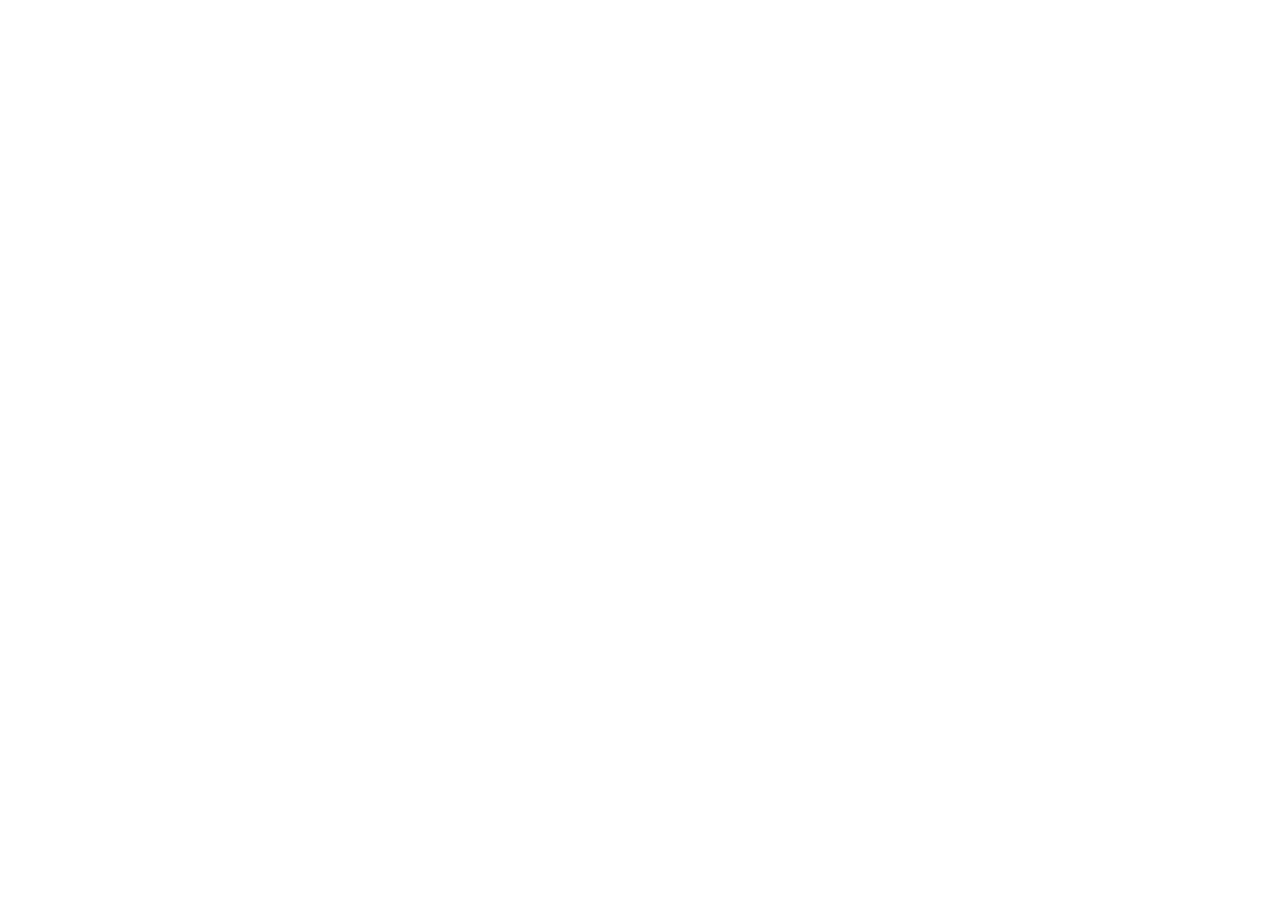
==== index.html @ 16eb99f6 "abc" ====
<HTML>

    <HEAD>
   
     <TITLE>GI DAY TROI OI</hzit>
   
     <META NAME="hahaha" tiemtra="ulatroi">
   
       <style>
   
     html, body {
   
     height: 100%;
   
     padding: 0;
   
     margin: 0;
   
     background: #000;
   
   }
   
   canvas {
   
     position: absolute;
   
     width: 100%;
   
     height: 100%;
   
   }
   
     </style>
   
    </HEAD>
   
   
    <BODY>
   
     <canvas id="pinkboard"></canvas>
   
     <script>
   
     /*
   
    * Settings
   
    */
   
   var settings = {
   
     particles: {
   
       length:   500, // maximum amount of particles
   
       duration:   2, // particle duration in sec
   
       velocity: 100, // particle velocity in pixels/sec
   
       effect: -0.75, // play with this for a nice effect
   
       size:      30, // particle size in pixels
   
     },
   
   };
   
   
   /*
   
    * RequestAnimationFrame polyfill by Erik Möller
   
    */
   
   (function(){var b=0;var c=["ms","moz","webkit","o"];for(var a=0;a<c.length&&!window.requestAnimationFrame;++a){window.requestAnimationFrame=window[c[a]+"RequestAnimationFrame"];window.cancelAnimationFrame=window[c[a]+"CancelAnimationFrame"]||window[c[a]+"CancelRequestAnimationFrame"]}if(!window.requestAnimationFrame){window.requestAnimationFrame=function(h,e){var d=new Date().getTime();var f=Math.max(0,16-(d-b));var g=window.setTimeout(function(){h(d+f)},f);b=d+f;return g}}if(!window.cancelAnimationFrame){window.cancelAnimationFrame=function(d){clearTimeout(d)}}}());
   
   
   /*
   
    * Point class
   
    */
   
   var Point = (function() {
   
     function Point(x, y) {
   
       this.x = (typeof x !== 'undefined') ? x : 0;
   
       this.y = (typeof y !== 'undefined') ? y : 0;
   
     }
   
     Point.prototype.clone = function() {
   
       return new Point(this.x, this.y);
   
     };
   
     Point.prototype.length = function(length) {
   
       if (typeof length == 'undefined')
   
         return Math.sqrt(this.x * this.x + this.y * this.y);
   
       this.normalize();
   
       this.x *= length;
   
       this.y *= length;
   
       return this;
   
     };
   
     Point.prototype.normalize = function() {
   
       var length = this.length();
   
       this.x /= length;
   
       this.y /= length;
   
       return this;
   
     };
   
     return Point;
   
   })();
   
   
   /*
   
    * Particle class
   
    */
   
   var Particle = (function() {
   
     function Particle() {
   
       this.position = new Point();
   
       this.velocity = new Point();
   
       this.acceleration = new Point();
   
       this.age = 0;
   
     }
   
     Particle.prototype.initialize = function(x, y, dx, dy) {
   
       this.position.x = x;
   
       this.position.y = y;
   
       this.velocity.x = dx;
   
       this.velocity.y = dy;
   
       this.acceleration.x = dx * settings.particles.effect;
   
       this.acceleration.y = dy * settings.particles.effect;
   
       this.age = 0;
   
     };
   
     Particle.prototype.update = function(deltaTime) {
   
       this.position.x += this.velocity.x * deltaTime;
   
       this.position.y += this.velocity.y * deltaTime;
   
       this.velocity.x += this.acceleration.x * deltaTime;
   
       this.velocity.y += this.acceleration.y * deltaTime;
   
       this.age += deltaTime;
   
     };
   
     Particle.prototype.draw = function(context, image) {
   
       function ease(t) {
   
         return (--t) * t * t + 1;
   
       }
   
       var size = image.width * ease(this.age / settings.particles.duration);
   
       context.globalAlpha = 1 - this.age / settings.particles.duration;
   
       context.drawImage(image, this.position.x - size / 2, this.position.y - size / 2, size, size);
   
     };
   
     return Particle;
   
   })();
   
   
   /*
   
    * ParticlePool class
   
    */
   
   var ParticlePool = (function() {
   
     var particles,
   
         firstActive = 0,
   
         firstFree   = 0,
   
         duration    = settings.particles.duration;
   
    
   
     function ParticlePool(length) {
   
       // create and populate particle pool
   
       particles = new Array(length);
   
       for (var i = 0; i < particles.length; i++)
   
         particles[i] = new Particle();
   
     }
   
     ParticlePool.prototype.add = function(x, y, dx, dy) {
   
       particles[firstFree].initialize(x, y, dx, dy);
   
      
   
       // handle circular queue
   
       firstFree++;
   
       if (firstFree   == particles.length) firstFree   = 0;
   
       if (firstActive == firstFree       ) firstActive++;
   
       if (firstActive == particles.length) firstActive = 0;
   
     };
   
     ParticlePool.prototype.update = function(deltaTime) {
   
       var i;
   
      
   
       // update active particles
   
       if (firstActive < firstFree) {
   
         for (i = firstActive; i < firstFree; i++)
   
           particles[i].update(deltaTime);
   
       }
   
       if (firstFree < firstActive) {
   
         for (i = firstActive; i < particles.length; i++)
   
           particles[i].update(deltaTime);
   
         for (i = 0; i < firstFree; i++)
   
           particles[i].update(deltaTime);
   
       }
   
      
   
       // remove inactive particles
   
       while (particles[firstActive].age >= duration && firstActive != firstFree) {
   
         firstActive++;
   
         if (firstActive == particles.length) firstActive = 0;
   
       }
   
      
   
      
   
     };
   
     ParticlePool.prototype.draw = function(context, image) {
   
       // draw active particles
   
       if (firstActive < firstFree) {
   
         for (i = firstActive; i < firstFree; i++)
   
           particles[i].draw(context, image);
   
       }
   
       if (firstFree < firstActive) {
   
         for (i = firstActive; i < particles.length; i++)
   
           particles[i].draw(context, image);
   
         for (i = 0; i < firstFree; i++)
   
           particles[i].draw(context, image);
   
       }
   
     };
   
     return ParticlePool;
   
   })();
   
   
   /*
   
    * Putting it all together
   
    */
   
   (function(canvas) {
   
     var context = canvas.getContext('2d'),
   
         particles = new ParticlePool(settings.particles.length),
   
         particleRate = settings.particles.length / settings.particles.duration, // particles/sec
   
         time;
   
    
   
     // get point on heart with -PI <= t <= PI
   
     function pointOnHeart(t) {
   
       return new Point(
   
         160 * Math.pow(Math.sin(t), 3),
   
         130 * Math.cos(t) - 50 * Math.cos(2 * t) - 20 * Math.cos(3 * t) - 10 * Math.cos(4 * t) + 25
   
       );
   
     }
   
    
   
     // creating the particle image using a dummy canvas
   
     var image = (function() {
   
       var canvas  = document.createElement('canvas'),
   
           context = canvas.getContext('2d');
   
       canvas.width  = settings.particles.size;
   
       canvas.height = settings.particles.size;
   
       // helper function to create the path
   
       function to(t) {
   
         var point = pointOnHeart(t);
   
         point.x = settings.particles.size / 2 + point.x * settings.particles.size / 350;
   
         point.y = settings.particles.size / 2 - point.y * settings.particles.size / 350;
   
         return point;
   
       }
   
       // create the path
   
       context.beginPath();
   
       var t = -Math.PI;
   
       var point = to(t);
   
       context.moveTo(point.x, point.y);
   
       while (t < Math.PI) {
   
         t += 0.01; // baby steps!
   
         point = to(t);
   
         context.lineTo(point.x, point.y);
   
       }
   
       context.closePath();
   
       // create the fill
   
       context.fillStyle = '#ea80b0';
   
       context.fill();
   
       // create the image
   
       var image = new Image();
   
       image.src = canvas.toDataURL();
   
       return image;
   
     })();
   
    
   
     // render that thing!
   
     function render() {
   
       // next animation frame
   
       requestAnimationFrame(render);
   
      
   
       // update time
   
       var newTime   = new Date().getTime() / 1000,
   
           deltaTime = newTime - (time || newTime);
   
       time = newTime;
   
      
   
       // clear canvas
   
       context.clearRect(0, 0, canvas.width, canvas.height);
   
      
   
       // create new particles
   
       var amount = particleRate * deltaTime;
   
       for (var i = 0; i < amount; i++) {
   
         var pos = pointOnHeart(Math.PI - 2 * Math.PI * Math.random());
   
         var dir = pos.clone().length(settings.particles.velocity);
   
         particles.add(canvas.width / 2 + pos.x, canvas.height / 2 - pos.y, dir.x, -dir.y);
   
       }
   
      
   
       // update and draw particles
   
       particles.update(deltaTime);
   
       particles.draw(context, image);
   
     }
   
    
   
     // handle (re-)sizing of the canvas
   
     function onResize() {
   
       canvas.width  = canvas.clientWidth;
   
       canvas.height = canvas.clientHeight;
   
     }
   
     window.onresize = onResize;
   
    
   
     // delay rendering bootstrap
   
     setTimeout(function() {
   
       onResize();
   
       render();
   
     }, 10);
   
   })(document.getElementById('pinkboard'));
   
     </script>
   
    </BODY>
   
   </HTML>
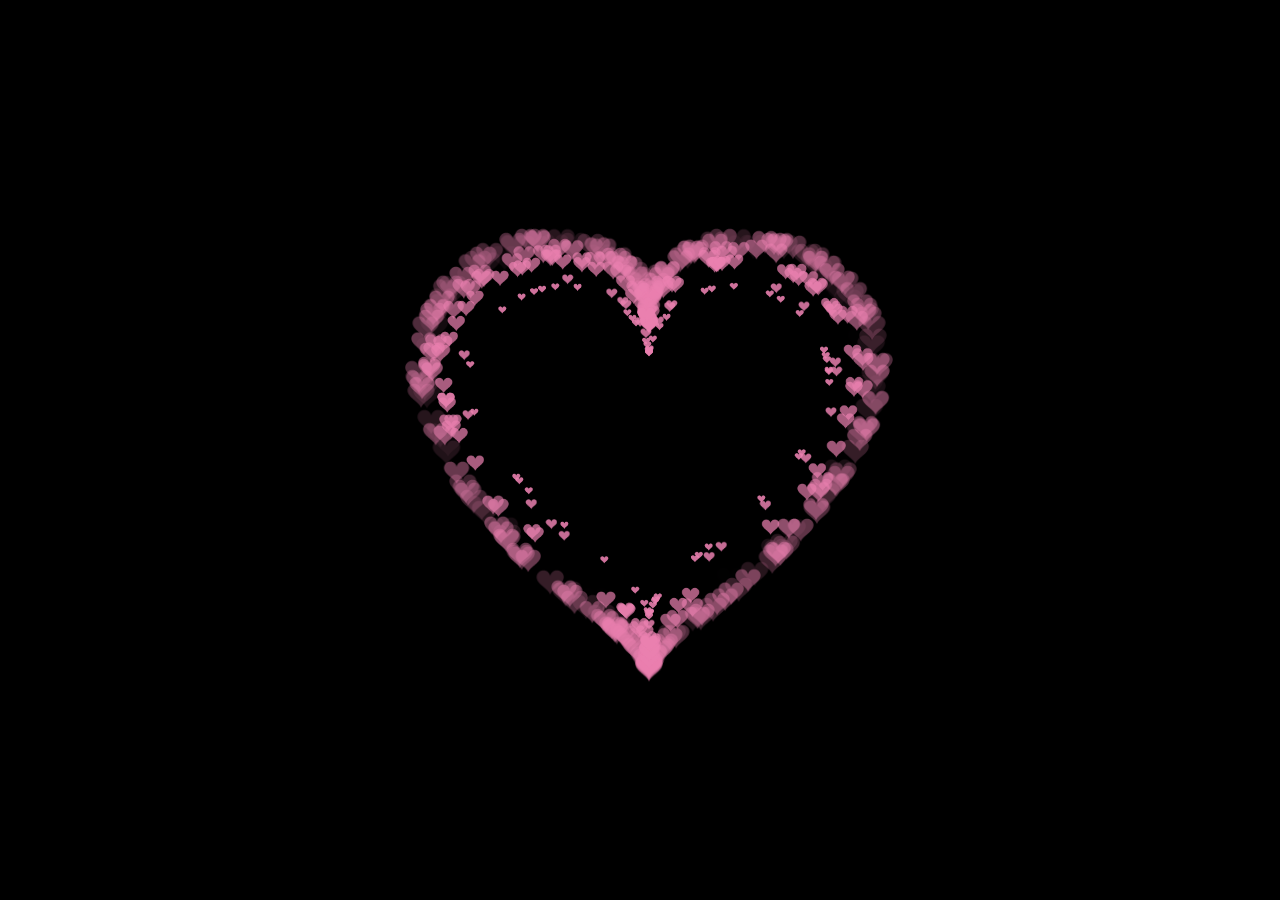
==== commit 949859ee: "aas" ====
--- a/index.html
+++ b/index.html
@@ -2,7 +2,7 @@
 
     <HEAD>
    
-     <TITLE>GI DAY TROI OI</hzit>
+     <TITLE>GI</TITLE>>
    
      <META NAME="hahaha" tiemtra="ulatroi">
    
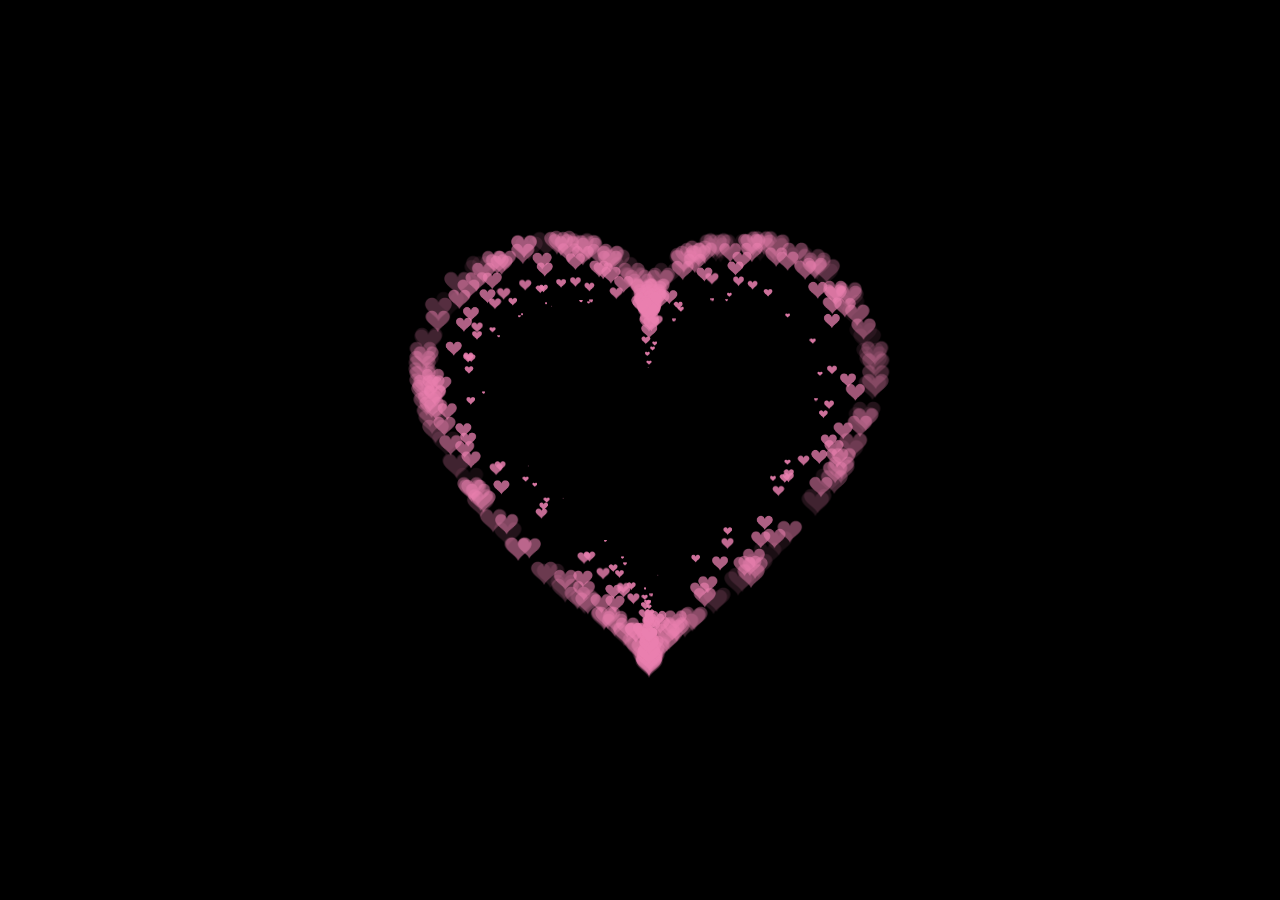
==== commit e0a0f8a6: "adkjshadkja" ====
--- a/index.html
+++ b/index.html
@@ -2,7 +2,7 @@
 
     <HEAD>
    
-     <TITLE>GI</TITLE>>
+     <TITLE>Danh cho Emily</TITLE>>
    
      <META NAME="hahaha" tiemtra="ulatroi">
    
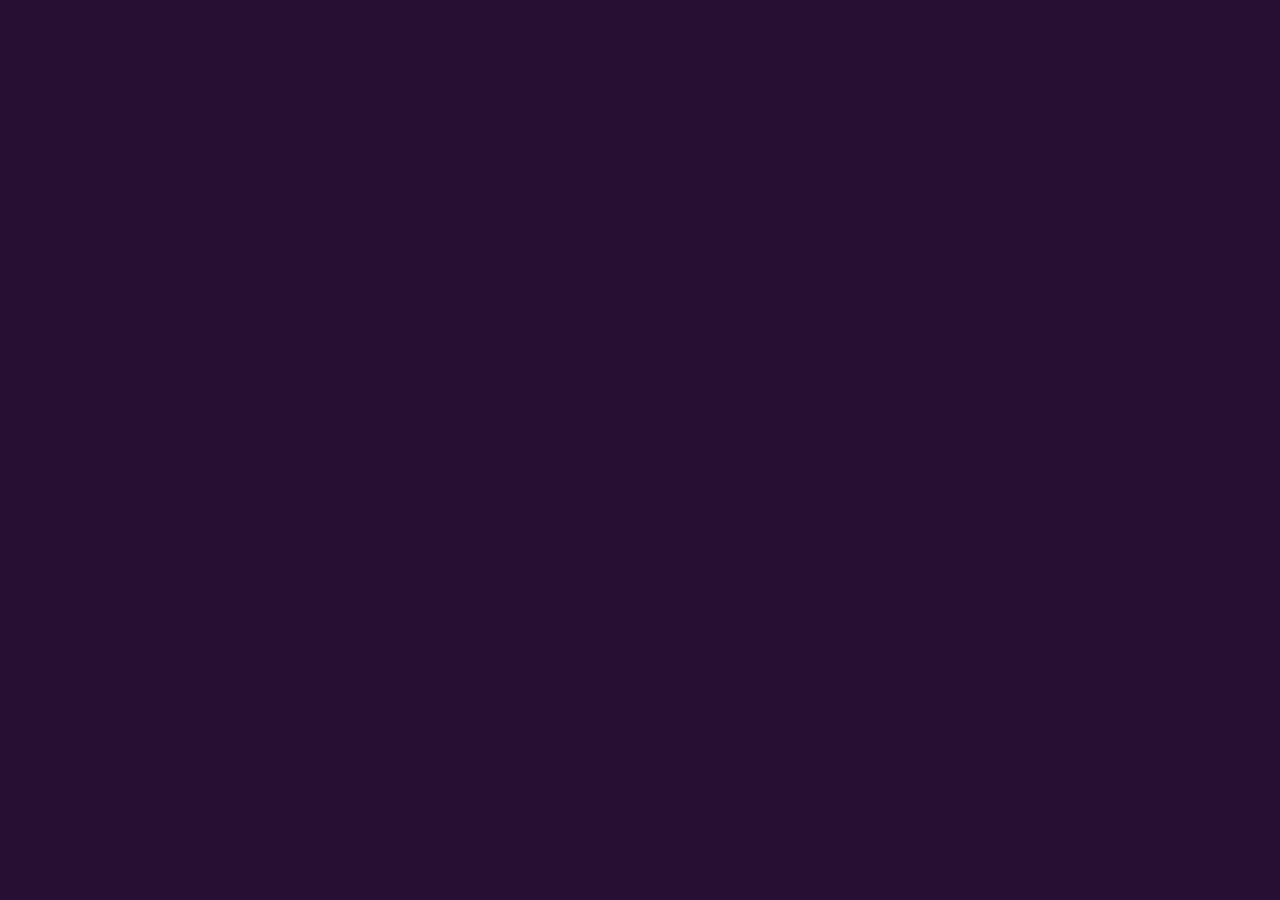
==== commit f7313355: "update" ====
--- a/index.html
+++ b/index.html
@@ -1,513 +1,76 @@
-<HTML>
+<!DOCTYPE html>
+<html lang="en" >
+<head>
+  <meta charset="UTF-8">
+  <title>Floating heart</title>
+  <style>
+    html, body { 
+      width: 100%;
+      height: 100%; 
+      margin: 0;
+      background: #270F34; 
+      overflow: hidden; 
+      display: flex; 
+      align-items: center; 
+      justify-content: center;
+      contain: content;
+      overflow: clip;
+    }
+  </style>
+</head>
+<body>
+<!-- partial:index.partial.html -->
+<style>
+  css-doodle {
+    --color: @p(#51eaea, #fffde1, #ff9d76, #FB3569);
+    --rule: (
+      :doodle {
+        @grid: 30x1 / 18vmin;
+        --deg: @p(-180deg, 180deg);
+      }
+      :container {
+        perspective: 30vmin;
+      }
+      :after, :before {
+        content: '';
+        background: var(--color); 
+        @place-cell: @r(100%) @r(100%);
+        @size: @r(6px);
+        @shape: heart;
+      }
+    
+      @place-cell: center;
+      @size: 100%;
+    
+      box-shadow: @m2(0 0 50px var(--color));
+      background: @m100(
+        radial-gradient(var(--color) 50%, transparent 0) 
+        @r(-20%, 120%) @r(-20%, 100%) / 1px 1px
+        no-repeat
+      );
+    
+      will-change: transform, opacity;
+      animation: scale-up 12s linear infinite;
+      animation-delay: calc(-12s / @I * @i);
 
-    <HEAD>
-   
-     <TITLE>Danh cho Emily</TITLE>>
-   
-     <META NAME="hahaha" tiemtra="ulatroi">
-   
-       <style>
-   
-     html, body {
-   
-     height: 100%;
-   
-     padding: 0;
-   
-     margin: 0;
-   
-     background: #000;
-   
-   }
-   
-   canvas {
-   
-     position: absolute;
-   
-     width: 100%;
-   
-     height: 100%;
-   
-   }
-   
-     </style>
-   
-    </HEAD>
-   
-   
-    <BODY>
-   
-     <canvas id="pinkboard"></canvas>
-   
-     <script>
-   
-     /*
-   
-    * Settings
-   
-    */
-   
-   var settings = {
-   
-     particles: {
-   
-       length:   500, // maximum amount of particles
-   
-       duration:   2, // particle duration in sec
-   
-       velocity: 100, // particle velocity in pixels/sec
-   
-       effect: -0.75, // play with this for a nice effect
-   
-       size:      30, // particle size in pixels
-   
-     },
-   
-   };
-   
-   
-   /*
-   
-    * RequestAnimationFrame polyfill by Erik Möller
-   
-    */
-   
-   (function(){var b=0;var c=["ms","moz","webkit","o"];for(var a=0;a<c.length&&!window.requestAnimationFrame;++a){window.requestAnimationFrame=window[c[a]+"RequestAnimationFrame"];window.cancelAnimationFrame=window[c[a]+"CancelAnimationFrame"]||window[c[a]+"CancelRequestAnimationFrame"]}if(!window.requestAnimationFrame){window.requestAnimationFrame=function(h,e){var d=new Date().getTime();var f=Math.max(0,16-(d-b));var g=window.setTimeout(function(){h(d+f)},f);b=d+f;return g}}if(!window.cancelAnimationFrame){window.cancelAnimationFrame=function(d){clearTimeout(d)}}}());
-   
-   
-   /*
-   
-    * Point class
-   
-    */
-   
-   var Point = (function() {
-   
-     function Point(x, y) {
-   
-       this.x = (typeof x !== 'undefined') ? x : 0;
-   
-       this.y = (typeof y !== 'undefined') ? y : 0;
-   
-     }
-   
-     Point.prototype.clone = function() {
-   
-       return new Point(this.x, this.y);
-   
-     };
-   
-     Point.prototype.length = function(length) {
-   
-       if (typeof length == 'undefined')
-   
-         return Math.sqrt(this.x * this.x + this.y * this.y);
-   
-       this.normalize();
-   
-       this.x *= length;
-   
-       this.y *= length;
-   
-       return this;
-   
-     };
-   
-     Point.prototype.normalize = function() {
-   
-       var length = this.length();
-   
-       this.x /= length;
-   
-       this.y /= length;
-   
-       return this;
-   
-     };
-   
-     return Point;
-   
-   })();
-   
-   
-   /*
-   
-    * Particle class
-   
-    */
-   
-   var Particle = (function() {
-   
-     function Particle() {
-   
-       this.position = new Point();
-   
-       this.velocity = new Point();
-   
-       this.acceleration = new Point();
-   
-       this.age = 0;
-   
-     }
-   
-     Particle.prototype.initialize = function(x, y, dx, dy) {
-   
-       this.position.x = x;
-   
-       this.position.y = y;
-   
-       this.velocity.x = dx;
-   
-       this.velocity.y = dy;
-   
-       this.acceleration.x = dx * settings.particles.effect;
-   
-       this.acceleration.y = dy * settings.particles.effect;
-   
-       this.age = 0;
-   
-     };
-   
-     Particle.prototype.update = function(deltaTime) {
-   
-       this.position.x += this.velocity.x * deltaTime;
-   
-       this.position.y += this.velocity.y * deltaTime;
-   
-       this.velocity.x += this.acceleration.x * deltaTime;
-   
-       this.velocity.y += this.acceleration.y * deltaTime;
-   
-       this.age += deltaTime;
-   
-     };
-   
-     Particle.prototype.draw = function(context, image) {
-   
-       function ease(t) {
-   
-         return (--t) * t * t + 1;
-   
-       }
-   
-       var size = image.width * ease(this.age / settings.particles.duration);
-   
-       context.globalAlpha = 1 - this.age / settings.particles.duration;
-   
-       context.drawImage(image, this.position.x - size / 2, this.position.y - size / 2, size, size);
-   
-     };
-   
-     return Particle;
-   
-   })();
-   
-   
-   /*
-   
-    * ParticlePool class
-   
-    */
-   
-   var ParticlePool = (function() {
-   
-     var particles,
-   
-         firstActive = 0,
-   
-         firstFree   = 0,
-   
-         duration    = settings.particles.duration;
-   
-    
-   
-     function ParticlePool(length) {
-   
-       // create and populate particle pool
-   
-       particles = new Array(length);
-   
-       for (var i = 0; i < particles.length; i++)
-   
-         particles[i] = new Particle();
-   
-     }
-   
-     ParticlePool.prototype.add = function(x, y, dx, dy) {
-   
-       particles[firstFree].initialize(x, y, dx, dy);
-   
-      
-   
-       // handle circular queue
-   
-       firstFree++;
-   
-       if (firstFree   == particles.length) firstFree   = 0;
-   
-       if (firstActive == firstFree       ) firstActive++;
-   
-       if (firstActive == particles.length) firstActive = 0;
-   
-     };
-   
-     ParticlePool.prototype.update = function(deltaTime) {
-   
-       var i;
-   
-      
-   
-       // update active particles
-   
-       if (firstActive < firstFree) {
-   
-         for (i = firstActive; i < firstFree; i++)
-   
-           particles[i].update(deltaTime);
-   
-       }
-   
-       if (firstFree < firstActive) {
-   
-         for (i = firstActive; i < particles.length; i++)
-   
-           particles[i].update(deltaTime);
-   
-         for (i = 0; i < firstFree; i++)
-   
-           particles[i].update(deltaTime);
-   
-       }
-   
-      
-   
-       // remove inactive particles
-   
-       while (particles[firstActive].age >= duration && firstActive != firstFree) {
-   
-         firstActive++;
-   
-         if (firstActive == particles.length) firstActive = 0;
-   
-       }
-   
-      
-   
-      
-   
-     };
-   
-     ParticlePool.prototype.draw = function(context, image) {
-   
-       // draw active particles
-   
-       if (firstActive < firstFree) {
-   
-         for (i = firstActive; i < firstFree; i++)
-   
-           particles[i].draw(context, image);
-   
-       }
-   
-       if (firstFree < firstActive) {
-   
-         for (i = firstActive; i < particles.length; i++)
-   
-           particles[i].draw(context, image);
-   
-         for (i = 0; i < firstFree; i++)
-   
-           particles[i].draw(context, image);
-   
-       }
-   
-     };
-   
-     return ParticlePool;
-   
-   })();
-   
-   
-   /*
-   
-    * Putting it all together
-   
-    */
-   
-   (function(canvas) {
-   
-     var context = canvas.getContext('2d'),
-   
-         particles = new ParticlePool(settings.particles.length),
-   
-         particleRate = settings.particles.length / settings.particles.duration, // particles/sec
-   
-         time;
-   
-    
-   
-     // get point on heart with -PI <= t <= PI
-   
-     function pointOnHeart(t) {
-   
-       return new Point(
-   
-         160 * Math.pow(Math.sin(t), 3),
-   
-         130 * Math.cos(t) - 50 * Math.cos(2 * t) - 20 * Math.cos(3 * t) - 10 * Math.cos(4 * t) + 25
-   
-       );
-   
-     }
-   
-    
-   
-     // creating the particle image using a dummy canvas
-   
-     var image = (function() {
-   
-       var canvas  = document.createElement('canvas'),
-   
-           context = canvas.getContext('2d');
-   
-       canvas.width  = settings.particles.size;
-   
-       canvas.height = settings.particles.size;
-   
-       // helper function to create the path
-   
-       function to(t) {
-   
-         var point = pointOnHeart(t);
-   
-         point.x = settings.particles.size / 2 + point.x * settings.particles.size / 350;
-   
-         point.y = settings.particles.size / 2 - point.y * settings.particles.size / 350;
-   
-         return point;
-   
-       }
-   
-       // create the path
-   
-       context.beginPath();
-   
-       var t = -Math.PI;
-   
-       var point = to(t);
-   
-       context.moveTo(point.x, point.y);
-   
-       while (t < Math.PI) {
-   
-         t += 0.01; // baby steps!
-   
-         point = to(t);
-   
-         context.lineTo(point.x, point.y);
-   
-       }
-   
-       context.closePath();
-   
-       // create the fill
-   
-       context.fillStyle = '#ea80b0';
-   
-       context.fill();
-   
-       // create the image
-   
-       var image = new Image();
-   
-       image.src = canvas.toDataURL();
-   
-       return image;
-   
-     })();
-   
-    
-   
-     // render that thing!
-   
-     function render() {
-   
-       // next animation frame
-   
-       requestAnimationFrame(render);
-   
-      
-   
-       // update time
-   
-       var newTime   = new Date().getTime() / 1000,
-   
-           deltaTime = newTime - (time || newTime);
-   
-       time = newTime;
-   
-      
-   
-       // clear canvas
-   
-       context.clearRect(0, 0, canvas.width, canvas.height);
-   
-      
-   
-       // create new particles
-   
-       var amount = particleRate * deltaTime;
-   
-       for (var i = 0; i < amount; i++) {
-   
-         var pos = pointOnHeart(Math.PI - 2 * Math.PI * Math.random());
-   
-         var dir = pos.clone().length(settings.particles.velocity);
-   
-         particles.add(canvas.width / 2 + pos.x, canvas.height / 2 - pos.y, dir.x, -dir.y);
-   
-       }
-   
-      
-   
-       // update and draw particles
-   
-       particles.update(deltaTime);
-   
-       particles.draw(context, image);
-   
-     }
-   
-    
-   
-     // handle (re-)sizing of the canvas
-   
-     function onResize() {
-   
-       canvas.width  = canvas.clientWidth;
-   
-       canvas.height = canvas.clientHeight;
-   
-     }
-   
-     window.onresize = onResize;
-   
-    
-   
-     // delay rendering bootstrap
-   
-     setTimeout(function() {
-   
-       onResize();
-   
-       render();
-   
-     }, 10);
-   
-   })(document.getElementById('pinkboard'));
-   
-     </script>
-   
-    </BODY>
-   
-   </HTML>+      @keyframes scale-up {
+        0%, 95.01%, 100% {
+          transform: translateZ(0) rotate(0);
+          opacity: 0;
+        }
+        10% { 
+          opacity: 1; 
+        }
+        95% {
+          transform: 
+            translateZ(35vmin) rotateZ(@var(--deg));
+        }
+      }
+    )
+  }
+</style>
+<css-doodle use="var(--rule)"></css-doodle>
+<!-- partial -->
+  <script src='https://unpkg.com/css-doodle@0.15.3/css-doodle.min.js'></script>
+</body>
+</html>
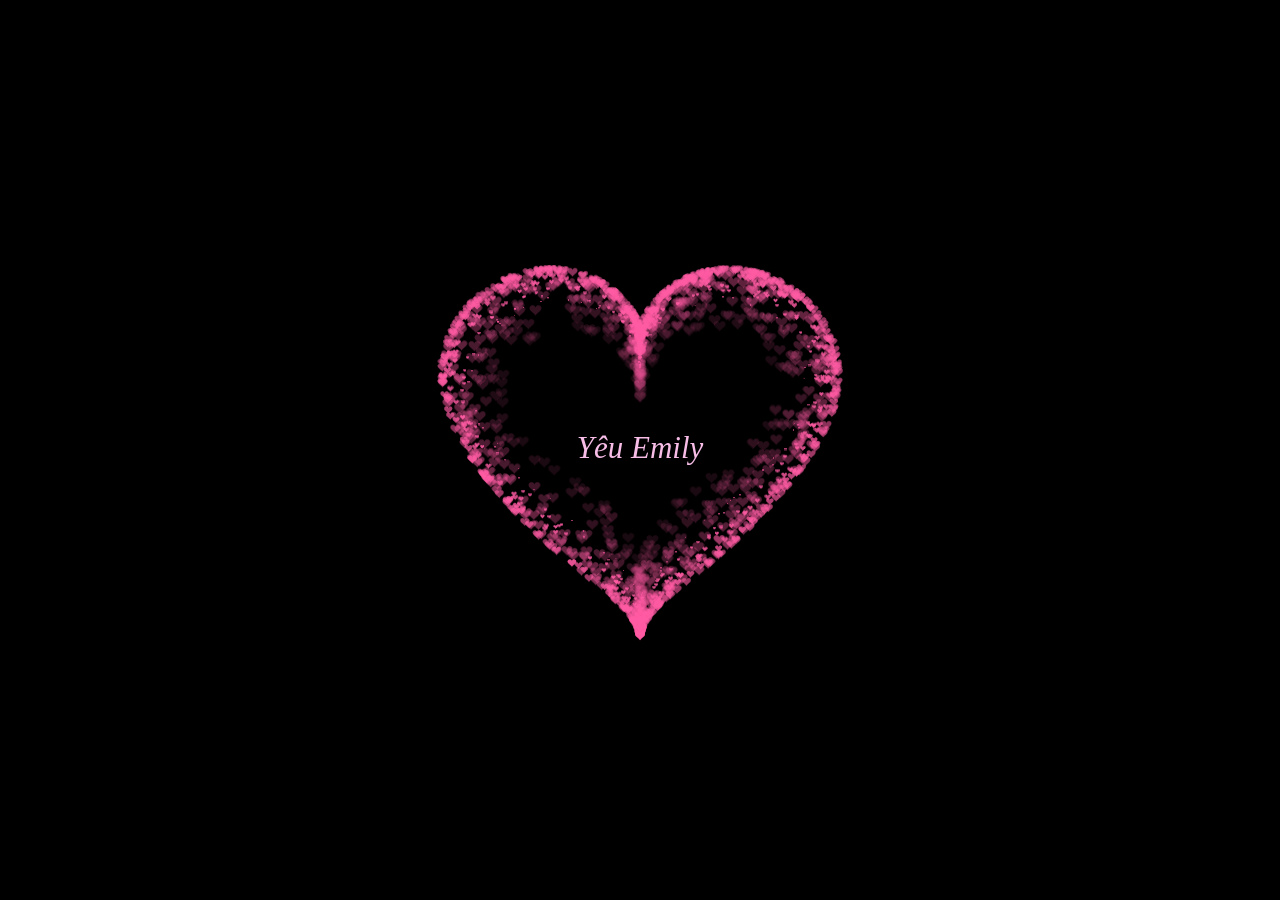
==== commit 5128c07c: "kzdaw" ====
--- a/index.html
+++ b/index.html
@@ -1,76 +1,336 @@
-<!DOCTYPE html>
-<html lang="en" >
-<head>
-  <meta charset="UTF-8">
-  <title>Floating heart</title>
+<!DOCTYPE HTML PUBLIC "-//W3C//DTD HTML 4.0 Transitional//EN">
+<HTML>
+ <HEAD>
+  <TITLE> Send my love</TITLE>
+  <META NAME="Generator" CONTENT="EditPlus">
+  <META NAME="Author" CONTENT="">
+  <META NAME="Keywords" CONTENT="">
+  <META NAME="Description" CONTENT="">
+ 
+   
   <style>
-    html, body { 
-      width: 100%;
-      height: 100%; 
-      margin: 0;
-      background: #270F34; 
-      overflow: hidden; 
-      display: flex; 
-      align-items: center; 
-      justify-content: center;
-      contain: content;
-      overflow: clip;
-    }
+  html, body {
+  height: 100%;
+  padding: 0;
+  margin: 0;
+  background: #000;
+  display: flex;
+  justify-content: center;
+  align-items: center;
+ 
+}
+ 
+.box {
+  width: 100%;
+  position: absolute;
+  top: 50%;
+  left: 50%;
+  transform: translate(-50%, -50%);
+  display: flex;
+  flex-direction: column;
+}
+ 
+canvas {
+  position: absolute;
+  width: 100%;
+  height: 100%;
+}
+#pinkboard {
+  position: relative;
+  margin: auto;
+  height: 500px;
+  width: 500px;
+  animation: animate 1.3s infinite;
+}
+ 
+#pinkboard:before, #pinkboard:after {
+  content: '';
+  position: absolute;
+  background: #FF5CA4;
+  width: 100px;
+  height: 160px;
+  border-top-left-radius: 50px;
+  border-top-right-radius: 50px;
+}
+ 
+#pinkboard:before {
+  left: 100px;
+  transform: rotate(-45deg);
+  transform-origin: 0 100%;
+  box-shadow: 0 14px 28px rgba(0,0,0,0.25),
+              0 10px 10px rgba(0,0,0,0.22);
+}
+ 
+#pinkboard:after {
+  left: 0;
+  transform: rotate(45deg);
+  transform-origin: 100% 100%;
+}
+ 
+@keyframes animate {
+  0% {
+    transform: scale(1);
+  }
+  30% {
+    transform: scale(.8);
+  }
+  60% {
+    transform: scale(1.2);
+  }
+  100% {
+    transform: scale(1);
+  }
+}
   </style>
-</head>
-<body>
-<!-- partial:index.partial.html -->
-<style>
-  css-doodle {
-    --color: @p(#51eaea, #fffde1, #ff9d76, #FB3569);
-    --rule: (
-      :doodle {
-        @grid: 30x1 / 18vmin;
-        --deg: @p(-180deg, 180deg);
-      }
-      :container {
-        perspective: 30vmin;
-      }
-      :after, :before {
-        content: '';
-        background: var(--color); 
-        @place-cell: @r(100%) @r(100%);
-        @size: @r(6px);
-        @shape: heart;
-      }
-    
-      @place-cell: center;
-      @size: 100%;
-    
-      box-shadow: @m2(0 0 50px var(--color));
-      background: @m100(
-        radial-gradient(var(--color) 50%, transparent 0) 
-        @r(-20%, 120%) @r(-20%, 100%) / 1px 1px
-        no-repeat
-      );
-    
-      will-change: transform, opacity;
-      animation: scale-up 12s linear infinite;
-      animation-delay: calc(-12s / @I * @i);
-
-      @keyframes scale-up {
-        0%, 95.01%, 100% {
-          transform: translateZ(0) rotate(0);
-          opacity: 0;
-        }
-        10% { 
-          opacity: 1; 
-        }
-        95% {
-          transform: 
-            translateZ(35vmin) rotateZ(@var(--deg));
-        }
-      }
-    )
-  }
-</style>
-<css-doodle use="var(--rule)"></css-doodle>
-<!-- partial -->
-  <script src='https://unpkg.com/css-doodle@0.15.3/css-doodle.min.js'></script>
-</body>
-</html>+ </HEAD>
+ 
+ <BODY>
+   <div class="box">
+      <canvas id="pinkboard"></canvas>
+   </div>
+  <script>
+  /*
+ * Settings
+ */
+var settings = {
+  particles: {
+    length:   2000, // maximum amount of particles
+    duration:   2, // particle duration in sec
+    velocity: 100, // particle velocity in pixels/sec
+    effect: -1.3, // play with this for a nice effect
+    size:      13, // particle size in pixels
+  },
+};
+/*
+ * RequestAnimationFrame polyfill by Erik Möller
+ */
+(function(){var b=0;var c=["ms","moz","webkit","o"];for(var a=0;a<c.length&&!window.requestAnimationFrame;++a){window.requestAnimationFrame=window[c[a]+"RequestAnimationFrame"];window.cancelAnimationFrame=window[c[a]+"CancelAnimationFrame"]||window[c[a]+"CancelRequestAnimationFrame"]}if(!window.requestAnimationFrame){window.requestAnimationFrame=function(h,e){var d=new Date().getTime();var f=Math.max(0,16-(d-b));var g=window.setTimeout(function(){h(d+f)},f);b=d+f;return g}}if(!window.cancelAnimationFrame){window.cancelAnimationFrame=function(d){clearTimeout(d)}}}());
+/*
+ * Point class
+ */
+var Point = (function() {
+  function Point(x, y) {
+    this.x = (typeof x !== 'undefined') ? x : 0;
+    this.y = (typeof y !== 'undefined') ? y : 0;
+  }
+  Point.prototype.clone = function() {
+    return new Point(this.x, this.y);
+  };
+  Point.prototype.length = function(length) {
+    if (typeof length == 'undefined')
+      return Math.sqrt(this.x * this.x + this.y * this.y);
+    this.normalize();
+    this.x *= length;
+    this.y *= length;
+    return this;
+  };
+  Point.prototype.normalize = function() {
+    var length = this.length();
+    this.x /= length;
+    this.y /= length;
+    return this;
+  };
+  return Point;
+})();
+/*
+ * Particle class
+ */
+var Particle = (function() {
+  function Particle() {
+    this.position = new Point();
+    this.velocity = new Point();
+    this.acceleration = new Point();
+    this.age = 0;
+  }
+  Particle.prototype.initialize = function(x, y, dx, dy) {
+    this.position.x = x;
+    this.position.y = y;
+    this.velocity.x = dx;
+    this.velocity.y = dy;
+    this.acceleration.x = dx * settings.particles.effect;
+    this.acceleration.y = dy * settings.particles.effect;
+    this.age = 0;
+  };
+  Particle.prototype.update = function(deltaTime) {
+    this.position.x += this.velocity.x * deltaTime;
+    this.position.y += this.velocity.y * deltaTime;
+    this.velocity.x += this.acceleration.x * deltaTime;
+    this.velocity.y += this.acceleration.y * deltaTime;
+    this.age += deltaTime;
+  };
+  Particle.prototype.draw = function(context, image) {
+    function ease(t) {
+      return (--t) * t * t + 1;
+    }
+    var size = image.width * ease(this.age / settings.particles.duration);
+    context.globalAlpha = 1 - this.age / settings.particles.duration;
+    context.drawImage(image, this.position.x - size / 2, this.position.y - size / 2, size, size);
+  };
+  return Particle;
+})();
+/*
+ * ParticlePool class
+ */
+var ParticlePool = (function() {
+  var particles,
+      firstActive = 0,
+      firstFree   = 0,
+      duration    = settings.particles.duration;
+ 
+  function ParticlePool(length) {
+    // create and populate particle pool
+    particles = new Array(length);
+    for (var i = 0; i < particles.length; i++)
+      particles[i] = new Particle();
+  }
+  ParticlePool.prototype.add = function(x, y, dx, dy) {
+    particles[firstFree].initialize(x, y, dx, dy);
+   
+    // handle circular queue
+    firstFree++;
+    if (firstFree   == particles.length) firstFree   = 0;
+    if (firstActive == firstFree       ) firstActive++;
+    if (firstActive == particles.length) firstActive = 0;
+  };
+  ParticlePool.prototype.update = function(deltaTime) {
+    var i;
+   
+    // update active particles
+    if (firstActive < firstFree) {
+      for (i = firstActive; i < firstFree; i++)
+        particles[i].update(deltaTime);
+    }
+    if (firstFree < firstActive) {
+      for (i = firstActive; i < particles.length; i++)
+        particles[i].update(deltaTime);
+      for (i = 0; i < firstFree; i++)
+        particles[i].update(deltaTime);
+    }
+   
+    // remove inactive particles
+    while (particles[firstActive].age >= duration && firstActive != firstFree) {
+      firstActive++;
+      if (firstActive == particles.length) firstActive = 0;
+    }
+   
+   
+  };
+  ParticlePool.prototype.draw = function(context, image) {
+    // draw active particles
+    if (firstActive < firstFree) {
+      for (i = firstActive; i < firstFree; i++)
+        particles[i].draw(context, image);
+    }
+    if (firstFree < firstActive) {
+      for (i = firstActive; i < particles.length; i++)
+        particles[i].draw(context, image);
+      for (i = 0; i < firstFree; i++)
+        particles[i].draw(context, image);
+    }
+  };
+  return ParticlePool;
+})();
+/*
+ * Putting it all together
+ */
+(function(canvas) {
+  var context = canvas.getContext('2d'),
+      particles = new ParticlePool(settings.particles.length),
+      particleRate = settings.particles.length / settings.particles.duration, // particles/sec
+      time;
+ 
+  // get point on heart with -PI <= t <= PI
+  function pointOnHeart(t) {
+    return new Point(
+      160 * Math.pow(Math.sin(t), 3),
+      130 * Math.cos(t) - 50 * Math.cos(2 * t) - 20 * Math.cos(3 * t) - 10 * Math.cos(4 * t) + 25
+    );
+  }
+ 
+  // creating the particle image using a dummy canvas
+  var image = (function() {
+    var canvas  = document.createElement('canvas'),
+        context = canvas.getContext('2d');
+    canvas.width  = settings.particles.size;
+    canvas.height = settings.particles.size;
+    // helper function to create the path
+    function to(t) {
+      var point = pointOnHeart(t);
+      point.x = settings.particles.size / 2 + point.x * settings.particles.size / 350;
+      point.y = settings.particles.size / 2 - point.y * settings.particles.size / 350;
+      return point;
+    }
+    // create the path
+    context.beginPath();
+    var t = -Math.PI;
+    var point = to(t);
+    context.moveTo(point.x, point.y);
+    while (t < Math.PI) {
+      t += 0.01; // baby steps!
+      point = to(t);
+      context.lineTo(point.x, point.y);
+    }
+    context.closePath();
+    // create the fill
+    context.fillStyle = '#FF5CA4';
+    context.fill();
+    // create the image
+    var image = new Image();
+    image.src = canvas.toDataURL();
+    return image;
+  })();
+ 
+  // render that thing!
+  function render() {
+    // next animation frame
+    requestAnimationFrame(render);
+   
+    // update time
+    var newTime   = new Date().getTime() / 1000,
+        deltaTime = newTime - (time || newTime);
+    time = newTime;
+   
+    // clear canvas
+    context.clearRect(0, 0, canvas.width, canvas.height);
+   
+    // create new particles
+    var amount = particleRate * deltaTime;
+    for (var i = 0; i < amount; i++) {
+      var pos = pointOnHeart(Math.PI - 2 * Math.PI * Math.random());
+      var dir = pos.clone().length(settings.particles.velocity);
+      particles.add(canvas.width / 2 + pos.x, canvas.height / 2 - pos.y, dir.x, -dir.y);
+    }
+   
+    // update and draw particles
+    particles.update(deltaTime);
+    particles.draw(context, image);
+  }
+ 
+  // handle (re-)sizing of the canvas
+  function onResize() {
+    canvas.width  = canvas.clientWidth;
+    canvas.height = canvas.clientHeight;
+  }
+  window.onresize = onResize;
+ 
+  // delay rendering bootstrap
+  setTimeout(function() {
+    onResize();
+    render();
+  }, 10);
+})(document.getElementById('pinkboard'));
+  </script>
+  <div class="center-text",
+  style="background-color:rgb(0, 0, 0);
+        width: 100%;
+        color: rgb(247, 189, 231);
+        height:100%;
+        font-size: 31px;
+        font-style: italic;
+        display: flex;
+        align-items: center;
+        justify-content: center;
+        margin-bottom: 5px;
+        text-align: center;">Yêu Emily</div>
+ </BODY>
+</HTML>
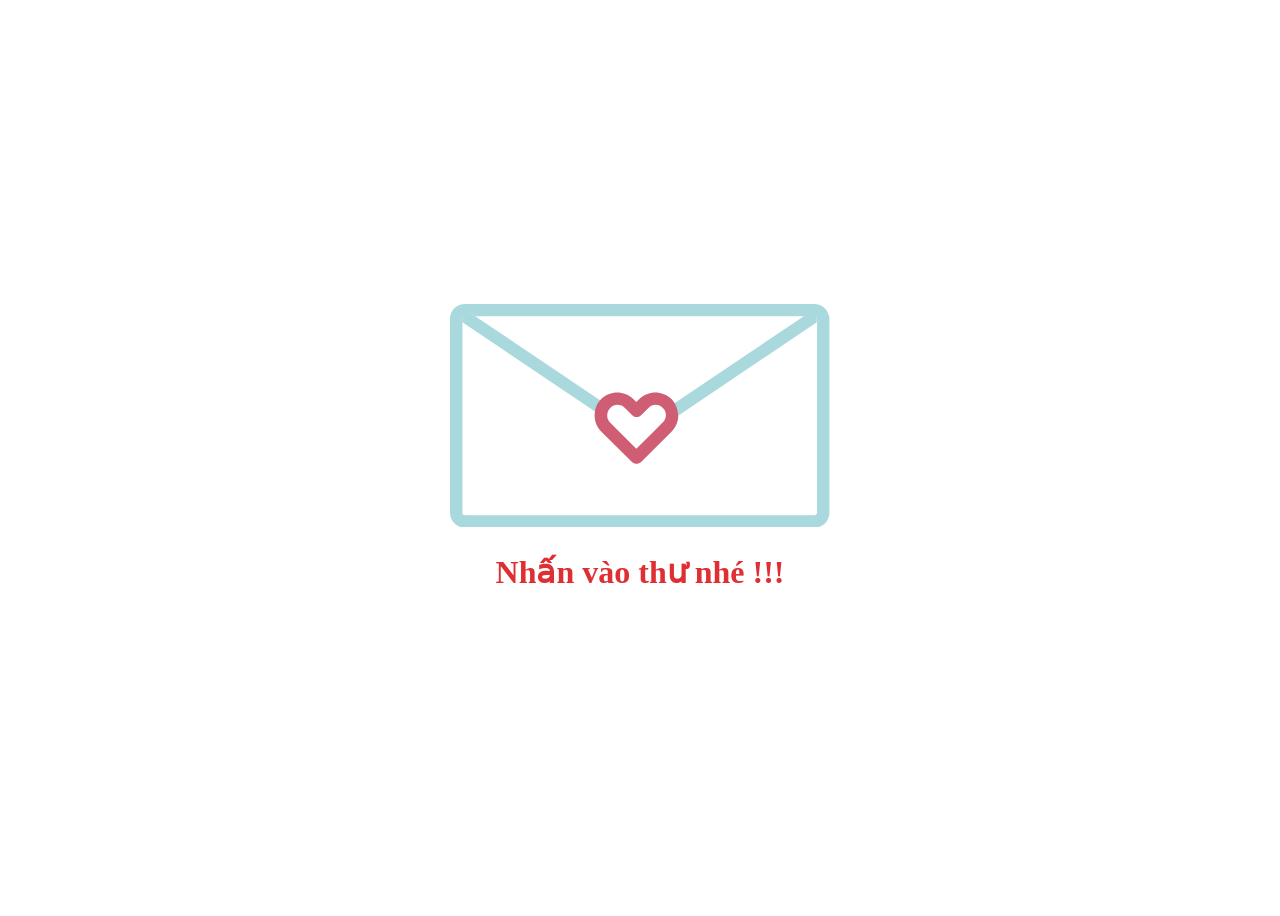
==== commit 0518f43b: "Demo Christmas #1" ====
--- a/index.html
+++ b/index.html
@@ -1,336 +1,1109 @@
-<!DOCTYPE HTML PUBLIC "-//W3C//DTD HTML 4.0 Transitional//EN">
-<HTML>
- <HEAD>
-  <TITLE> Send my love</TITLE>
-  <META NAME="Generator" CONTENT="EditPlus">
-  <META NAME="Author" CONTENT="">
-  <META NAME="Keywords" CONTENT="">
-  <META NAME="Description" CONTENT="">
- 
-   
-  <style>
-  html, body {
-  height: 100%;
-  padding: 0;
-  margin: 0;
-  background: #000;
-  display: flex;
-  justify-content: center;
-  align-items: center;
- 
+<!DOCTYPE html>
+<html lang="en">
+
+<head>
+    <meta charset="UTF-8">
+    <meta http-equiv="X-UA-Compatible" content="IE=edge">
+    <meta name="viewport" content="width=device-width, initial-scale=1.0">
+    <title>Gửi Emily</title>
+</head>
+<style>
+    ::selection {
+        background: rgba(255, 255, 0, 0.5);
+    }
+
+    body {
+        background: white;
+    }
+
+    .window {
+        width: 340px;
+        height: 340px;
+        background: #a0d5d3;
+        position: absolute;
+        top: 50%;
+        left: 50%;
+        border-radius: 50%;
+        margin-top: -60px;
+        -webkit-transform: translate(-50%, -50%);
+        -moz-transform: translate(-50%, -50%);
+        -ms-transform: translate(-50%, -50%);
+        -o-transform: translate(-50%, -50%);
+        transform: translate(-50%, -50%);
+        border: 10px solid #f8e7dc;
+        overflow: hidden;
+    }
+
+    .santa {
+        position: absolute;
+        left: 50%;
+        bottom: 0;
+        -webkit-transform: translateX(-50%);
+        -moz-transform: translateX(-50%);
+        -ms-transform: translateX(-50%);
+        -o-transform: translateX(-50%);
+        transform: translateX(-50%);
+    }
+
+    .santa .body {
+        width: 190px;
+        height: 210px;
+        background: #de2f32;
+        position: relative;
+        border-radius: 50%;
+        top: 0;
+        -webkit-animation: bodyLaugh 4s linear infinite;
+        -moz-animation: bodyLaugh 4s linear infinite;
+        -ms-animation: bodyLaugh 4s linear infinite;
+        -o-animation: bodyLaugh 4s linear infinite;
+        animation: bodyLaugh 4s linear infinite;
+        -webkit-transform: translateY(50%);
+        -moz-transform: translateY(50%);
+        -ms-transform: translateY(50%);
+        -o-transform: translateY(50%);
+        transform: translateY(50%);
+    }
+
+    .santa .body:before {
+        content: " ";
+        width: 7px;
+        height: 7px;
+        background: #f7be10;
+        border-radius: 50%;
+        position: absolute;
+        top: 35%;
+        left: 50%;
+        -webkit-transform: translate(-50%, -50%);
+        -moz-transform: translate(-50%, -50%);
+        -ms-transform: translate(-50%, -50%);
+        -o-transform: translate(-50%, -50%);
+        transform: translate(-50%, -50%);
+        box-shadow: 0px -18px 0px #f7be10, 0px 18px 0px #f7be10;
+    }
+
+    .santa .head {
+        z-index: 2;
+        position: absolute;
+        bottom: 90px;
+        left: 50%;
+        -webkit-animation: headLaugh 4s linear infinite;
+        -moz-animation: headLaugh 4s linear infinite;
+        -ms-animation: headLaugh 4s linear infinite;
+        -o-animation: headLaugh 4s linear infinite;
+        animation: headLaugh 4s linear infinite;
+        -webkit-transform: translateX(-50%);
+        -moz-transform: translateX(-50%);
+        -ms-transform: translateX(-50%);
+        -o-transform: translateX(-50%);
+        transform: translateX(-50%);
+    }
+
+    .santa .head .face {
+        width: 120px;
+        height: 130px;
+        background: #edcab0;
+        background: radial-gradient(#edcab0, #e9a982);
+        border-radius: 50%;
+        border: 3px solid #f8e7dc;
+    }
+
+    .santa .head .face .redhat .whitepart {
+        position: absolute;
+        left: 50%;
+        top: 0;
+        -webkit-transform: translateX(-50%);
+        -moz-transform: translateX(-50%);
+        -ms-transform: translateX(-50%);
+        -o-transform: translateX(-50%);
+        transform: translateX(-50%);
+        width: 90%;
+        height: 32px;
+        background: #f8e7dc;
+        border-radius: 50px;
+        z-index: 4;
+        box-shadow: 0px 6px 0px -4px rgba(0, 0, 0, 0.1);
+    }
+
+    .santa .head .face .redhat .redpart {
+        width: 120px;
+        height: 120px;
+        background: #de2f32;
+        position: absolute;
+        top: -50px;
+        left: 15px;
+        border-radius: 50%;
+        z-index: -1;
+    }
+
+    .santa .head .face .redhat .redpart:before {
+        content: " ";
+        width: 95px;
+        height: 95px;
+        position: absolute;
+        left: 0;
+        top: 12px;
+        border-radius: 50%;
+        box-shadow: inset -8px -1px 0px -5px rgba(0, 0, 0, 0.05);
+    }
+
+    .santa .head .face .redhat .redpart:after {
+        content: " ";
+        position: absolute;
+        right: 0;
+        top: 60px;
+        background: #de2f32;
+        width: 20px;
+        height: 50px;
+    }
+
+    .santa .head .face .redhat .hatball {
+        width: 38px;
+        height: 38px;
+        background: #f8e7dc;
+        border-radius: 50%;
+        z-index: 5;
+        position: absolute;
+        right: -20px;
+        top: 40px;
+        box-shadow: 0px 6px 0px -4px rgba(0, 0, 0, 0.1);
+    }
+
+    .santa .head .face .eyes {
+        position: absolute;
+        left: 50%;
+        -webkit-transform: translateX(-50%);
+        -moz-transform: translateX(-50%);
+        -ms-transform: translateX(-50%);
+        -o-transform: translateX(-50%);
+        transform: translateX(-50%);
+        top: 57px;
+    }
+
+    .santa .head .face .eyes:before,
+    .santa .head .face .eyes:after {
+        content: " ";
+        position: absolute;
+        width: 15px;
+        height: 9px;
+        top: 0;
+        border: 5px solid #a8744f;
+        border-width: 0;
+        border-top-width: 5px;
+        border-radius: 50%;
+    }
+
+    .santa .head .face .eyes:before {
+        left: -28px;
+    }
+
+    .santa .head .face .eyes:after {
+        right: -28px;
+    }
+
+    .santa .head .face .beard {
+        width: 55px;
+        height: 55px;
+        background: #f8e7dc;
+        border-radius: 50%;
+        position: absolute;
+        bottom: -30px;
+        left: 50%;
+        -webkit-animation: beardLaugh 4s linear infinite;
+        -moz-animation: beardLaugh 4s linear infinite;
+        -ms-animation: beardLaugh 4s linear infinite;
+        -o-animation: beardLaugh 4s linear infinite;
+        animation: beardLaugh 4s linear infinite;
+        -webkit-transform: translateX(-50%);
+        -moz-transform: translateX(-50%);
+        -ms-transform: translateX(-50%);
+        -o-transform: translateX(-50%);
+        transform: translateX(-50%);
+    }
+
+    .santa .head .face .beard:before,
+    .santa .head .face .beard:after {
+        content: " ";
+        width: 80px;
+        height: 80px;
+        background: #f8e7dc;
+        border-radius: 50%;
+        position: absolute;
+        bottom: 15px;
+    }
+
+    .santa .head .face .beard:before {
+        left: -40px;
+    }
+
+    .santa .head .face .beard:after {
+        right: -40px;
+    }
+
+    .santa .head .face .beard .nouse {
+        width: 25px;
+        height: 20px;
+        border-radius: 50%;
+        background: #edcab0;
+        position: absolute;
+        z-index: 3;
+        box-shadow: inset -3px -3px 0px #e9a982;
+        left: 50%;
+        -webkit-transform: translateX(-50%);
+        -moz-transform: translateX(-50%);
+        -ms-transform: translateX(-50%);
+        -o-transform: translateX(-50%);
+        transform: translateX(-50%);
+        top: -42px;
+    }
+
+    .santa .head .face .beard .mouth {
+        background: #a8744f;
+        z-index: 3;
+        position: absolute;
+        width: 15px;
+        height: 5px;
+        border-bottom-right-radius: 80px 50px;
+        border-bottom-left-radius: 80px 50px;
+        left: 50%;
+        top: 0;
+        -webkit-animation: mouthLaugh 4s linear infinite;
+        -moz-animation: mouthLaugh 4s linear infinite;
+        -ms-animation: mouthLaugh 4s linear infinite;
+        -o-animation: mouthLaugh 4s linear infinite;
+        animation: mouthLaugh 4s linear infinite;
+        -webkit-transform: translateX(-50%);
+        -moz-transform: translateX(-50%);
+        -ms-transform: translateX(-50%);
+        -o-transform: translateX(-50%);
+        transform: translateX(-50%);
+    }
+
+    .santa .head .ears:before,
+    .santa .head .ears:after {
+        content: " ";
+        width: 20px;
+        height: 30px;
+        border-radius: 50%;
+        background: radial-gradient(#e9a982, #edcab0);
+        position: absolute;
+        top: 50%;
+        z-index: -1;
+    }
+
+    .santa .head .ears:before {
+        left: -8px;
+        -webkit-transform: rotate(-10deg);
+        -moz-transform: rotate(-10deg);
+        -ms-transform: rotate(-10deg);
+        -o-transform: rotate(-10deg);
+        transform: rotate(-10deg);
+    }
+
+    .santa .head .ears:after {
+        right: -8px;
+        -webkit-transform: rotate(10deg);
+        -moz-transform: rotate(10deg);
+        -ms-transform: rotate(10deg);
+        -o-transform: rotate(10deg);
+        transform: rotate(10deg);
+    }
+
+    @font-face {
+        font-family: 'Mountains of Christmas';
+        font-style: normal;
+        src: local("Mountains of Christmas"), local("MountainsofChristmas-Regular"), url(https://fonts.gstatic.com/s/mountainsofchristmas/v8/dVGBFPwd6G44IWDbQtPewylJhLDHyIrT3I5b5eGTHmw.woff2) format("woff2");
+    }
+
+    .message {
+        position: absolute;
+        left: 50%;
+        top: 50%;
+        margin-top: 80px;
+        -webkit-transform: translateX(-50%);
+        -moz-transform: translateX(-50%);
+        -ms-transform: translateX(-50%);
+        -o-transform: translateX(-50%);
+        transform: translateX(-50%);
+        color: #f8e7dc;
+        font-family: 'Mountains of Christmas';
+    }
+
+    .message h1 {
+        font-style: normal;
+        font-size: 75px;
+        margin-bottom: 0;
+        white-space: nowrap;
+    }
+
+    .message h2 {
+        margin: 0;
+        font-size: 20px;
+        text-align: center;
+        white-space: nowrap;
+    }
+
+    .message h2 a {
+        color: #f7be10;
+        opacity: 0.8;
+    }
+
+    .message h2 a:hover {
+        opacity: 1;
+    }
+
+    @-webkit-keyframes bodyLaugh {
+        0% {
+            top: 0px;
+        }
+
+        2% {
+            top: -3px;
+        }
+
+        4% {
+            top: 0px;
+        }
+
+        8% {
+            top: -3px;
+        }
+
+        10% {
+            top: 0px;
+        }
+
+        12% {
+            top: -3px;
+        }
+
+        14% {
+            top: 0px;
+        }
+
+        18% {
+            top: -3px;
+        }
+
+        20% {
+            top: 0px;
+        }
+
+        22% {
+            top: -3px;
+        }
+
+        24% {
+            top: 0px;
+        }
+
+        28% {
+            top: -3px;
+        }
+
+        30% {
+            top: 0px;
+        }
+
+        100% {
+            top: 0px;
+        }
+    }
+
+    @-moz-keyframes bodyLaugh {
+        0% {
+            top: 0px;
+        }
+
+        2% {
+            top: -3px;
+        }
+
+        4% {
+            top: 0px;
+        }
+
+        8% {
+            top: -3px;
+        }
+
+        10% {
+            top: 0px;
+        }
+
+        12% {
+            top: -3px;
+        }
+
+        14% {
+            top: 0px;
+        }
+
+        18% {
+            top: -3px;
+        }
+
+        20% {
+            top: 0px;
+        }
+
+        22% {
+            top: -3px;
+        }
+
+        24% {
+            top: 0px;
+        }
+
+        28% {
+            top: -3px;
+        }
+
+        30% {
+            top: 0px;
+        }
+
+        100% {
+            top: 0px;
+        }
+    }
+
+    @-ms-keyframes bodyLaugh {
+        0% {
+            top: 0px;
+        }
+
+        2% {
+            top: -3px;
+        }
+
+        4% {
+            top: 0px;
+        }
+
+        8% {
+            top: -3px;
+        }
+
+        10% {
+            top: 0px;
+        }
+
+        12% {
+            top: -3px;
+        }
+
+        14% {
+            top: 0px;
+        }
+
+        18% {
+            top: -3px;
+        }
+
+        20% {
+            top: 0px;
+        }
+
+        22% {
+            top: -3px;
+        }
+
+        24% {
+            top: 0px;
+        }
+
+        28% {
+            top: -3px;
+        }
+
+        30% {
+            top: 0px;
+        }
+
+        100% {
+            top: 0px;
+        }
+    }
+
+    @keyframes bodyLaugh {
+        0% {
+            top: 0px;
+        }
+
+        2% {
+            top: -3px;
+        }
+
+        4% {
+            top: 0px;
+        }
+
+        8% {
+            top: -3px;
+        }
+
+        10% {
+            top: 0px;
+        }
+
+        12% {
+            top: -3px;
+        }
+
+        14% {
+            top: 0px;
+        }
+
+        18% {
+            top: -3px;
+        }
+
+        20% {
+            top: 0px;
+        }
+
+        22% {
+            top: -3px;
+        }
+
+        24% {
+            top: 0px;
+        }
+
+        28% {
+            top: -3px;
+        }
+
+        30% {
+            top: 0px;
+        }
+
+        100% {
+            top: 0px;
+        }
+    }
+
+    @-webkit-keyframes beardLaugh {
+        0% {
+            bottom: -28px;
+        }
+
+        2% {
+            bottom: -30px;
+        }
+
+        4% {
+            bottom: -28px;
+        }
+
+        8% {
+            bottom: -30px;
+        }
+
+        10% {
+            bottom: -28px;
+        }
+
+        12% {
+            bottom: -30px;
+        }
+
+        14% {
+            bottom: -28px;
+        }
+
+        18% {
+            bottom: -30px;
+        }
+
+        20% {
+            bottom: -28px;
+        }
+
+        22% {
+            bottom: -30px;
+        }
+
+        24% {
+            bottom: -28px;
+        }
+
+        28% {
+            bottom: -30px;
+        }
+
+        30% {
+            bottom: -28px;
+        }
+
+        100% {
+            bottom: -28px;
+        }
+    }
+
+    @-moz-keyframes beardLaugh {
+        0% {
+            bottom: -28px;
+        }
+
+        2% {
+            bottom: -30px;
+        }
+
+        4% {
+            bottom: -28px;
+        }
+
+        8% {
+            bottom: -30px;
+        }
+
+        10% {
+            bottom: -28px;
+        }
+
+        12% {
+            bottom: -30px;
+        }
+
+        14% {
+            bottom: -28px;
+        }
+
+        18% {
+            bottom: -30px;
+        }
+
+        20% {
+            bottom: -28px;
+        }
+
+        22% {
+            bottom: -30px;
+        }
+
+        24% {
+            bottom: -28px;
+        }
+
+        28% {
+            bottom: -30px;
+        }
+
+        30% {
+            bottom: -28px;
+        }
+
+        100% {
+            bottom: -28px;
+        }
+    }
+
+    @-ms-keyframes beardLaugh {
+        0% {
+            bottom: -28px;
+        }
+
+        2% {
+            bottom: -30px;
+        }
+
+        4% {
+            bottom: -28px;
+        }
+
+        8% {
+            bottom: -30px;
+        }
+
+        10% {
+            bottom: -28px;
+        }
+
+        12% {
+            bottom: -30px;
+        }
+
+        14% {
+            bottom: -28px;
+        }
+
+        18% {
+            bottom: -30px;
+        }
+
+        20% {
+            bottom: -28px;
+        }
+
+        22% {
+            bottom: -30px;
+        }
+
+        24% {
+            bottom: -28px;
+        }
+
+        28% {
+            bottom: -30px;
+        }
+
+        30% {
+            bottom: -28px;
+        }
+
+        100% {
+            bottom: -28px;
+        }
+    }
+
+    @keyframes beardLaugh {
+        0% {
+            bottom: -28px;
+        }
+
+        2% {
+            bottom: -30px;
+        }
+
+        4% {
+            bottom: -28px;
+        }
+
+        8% {
+            bottom: -30px;
+        }
+
+        10% {
+            bottom: -28px;
+        }
+
+        12% {
+            bottom: -30px;
+        }
+
+        14% {
+            bottom: -28px;
+        }
+
+        18% {
+            bottom: -30px;
+        }
+
+        20% {
+            bottom: -28px;
+        }
+
+        22% {
+            bottom: -30px;
+        }
+
+        24% {
+            bottom: -28px;
+        }
+
+        28% {
+            bottom: -30px;
+        }
+
+        30% {
+            bottom: -28px;
+        }
+
+        100% {
+            bottom: -28px;
+        }
+    }
+
+    @-webkit-keyframes headLaugh {
+        0% {
+            bottom: 83px;
+        }
+
+        45% {
+            bottom: 83px;
+        }
+
+        50% {
+            bottom: 90px;
+        }
+
+        92% {
+            bottom: 90px;
+        }
+
+        98% {
+            bottom: 83px;
+        }
+
+        100% {
+            bottom: 83px;
+        }
+    }
+
+    @-moz-keyframes headLaugh {
+        0% {
+            bottom: 83px;
+        }
+
+        45% {
+            bottom: 83px;
+        }
+
+        50% {
+            bottom: 90px;
+        }
+
+        92% {
+            bottom: 90px;
+        }
+
+        98% {
+            bottom: 83px;
+        }
+
+        100% {
+            bottom: 83px;
+        }
+    }
+
+    @-ms-keyframes headLaugh {
+        0% {
+            bottom: 83px;
+        }
+
+        45% {
+            bottom: 83px;
+        }
+
+        50% {
+            bottom: 90px;
+        }
+
+        92% {
+            bottom: 90px;
+        }
+
+        98% {
+            bottom: 83px;
+        }
+
+        100% {
+            bottom: 83px;
+        }
+    }
+
+    @keyframes headLaugh {
+        0% {
+            bottom: 83px;
+        }
+
+        45% {
+            bottom: 83px;
+        }
+
+        50% {
+            bottom: 90px;
+        }
+
+        92% {
+            bottom: 90px;
+        }
+
+        98% {
+            bottom: 83px;
+        }
+
+        100% {
+            bottom: 83px;
+        }
+    }
+
+    @-webkit-keyframes mouthLaugh {
+        0% {
+            width: 20px;
+        }
+
+        45% {
+            width: 20px;
+        }
+
+        50% {
+            width: 15px;
+        }
+
+        92% {
+            width: 15px;
+        }
+
+        98% {
+            width: 20px;
+        }
+
+        100% {
+            width: 20px;
+        }
+    }
+
+    @-moz-keyframes mouthLaugh {
+        0% {
+            width: 20px;
+        }
+
+        45% {
+            width: 20px;
+        }
+
+        50% {
+            width: 15px;
+        }
+
+        92% {
+            width: 15px;
+        }
+
+        98% {
+            width: 20px;
+        }
+
+        100% {
+            width: 20px;
+        }
+    }
+
+    @-ms-keyframes mouthLaugh {
+        0% {
+            width: 20px;
+        }
+
+        45% {
+            width: 20px;
+        }
+
+        50% {
+            width: 15px;
+        }
+
+        92% {
+            width: 15px;
+        }
+
+        98% {
+            width: 20px;
+        }
+
+        100% {
+            width: 20px;
+        }
+    }
+
+    @keyframes mouthLaugh {
+        0% {
+            width: 20px;
+        }
+
+        45% {
+            width: 20px;
+        }
+
+        50% {
+            width: 15px;
+        }
+
+        92% {
+            width: 15px;
+        }
+
+        98% {
+            width: 20px;
+        }
+
+        100% {
+            width: 20px;
+        }
+    }
+
+
+    /* abc  */
+
+.christmas{
+    display: none;
 }
- 
-.box {
-  width: 100%;
+  
+.christmas:before {
+  content: "";
   position: absolute;
-  top: 50%;
-  left: 50%;
-  transform: translate(-50%, -50%);
-  display: flex;
-  flex-direction: column;
-}
- 
-canvas {
-  position: absolute;
+  top: 0;
+  left: 0;
   width: 100%;
   height: 100%;
+  transform: rotate(-10deg);
+  background-image: radial-gradient(circle at 30% 30%, #fff 1.5%, transparent 2.5%), radial-gradient(circle at 80% 70%, #fff 1.5%, transparent 2.5%), radial-gradient(circle at 30% 50%, #fff 1%, transparent 2%), radial-gradient(circle at 70% 85%, #fff 1%, transparent 2%);
+  background-size: 10% 30%;
+  background-position: 0 0, 0 0, 0 0, 0 0;
+  -webkit-animation: snow 3s linear infinite ;
+          animation: snow 3s linear infinite ;
 }
-#pinkboard {
-  position: relative;
-  margin: auto;
-  height: 500px;
-  width: 500px;
-  animation: animate 1.3s infinite;
-}
- 
-#pinkboard:before, #pinkboard:after {
-  content: '';
-  position: absolute;
-  background: #FF5CA4;
-  width: 100px;
-  height: 160px;
-  border-top-left-radius: 50px;
-  border-top-right-radius: 50px;
-}
- 
-#pinkboard:before {
-  left: 100px;
-  transform: rotate(-45deg);
-  transform-origin: 0 100%;
-  box-shadow: 0 14px 28px rgba(0,0,0,0.25),
-              0 10px 10px rgba(0,0,0,0.22);
-}
- 
-#pinkboard:after {
-  left: 0;
-  transform: rotate(45deg);
-  transform-origin: 100% 100%;
-}
- 
-@keyframes animate {
-  0% {
-    transform: scale(1);
-  }
-  30% {
-    transform: scale(.8);
-  }
-  60% {
-    transform: scale(1.2);
-  }
+@-webkit-keyframes snow {
   100% {
-    transform: scale(1);
+    background-position: 0px 200px, 0 200px, 0px 200px, 0px 200px;
   }
 }
-  </style>
- </HEAD>
- 
- <BODY>
-   <div class="box">
-      <canvas id="pinkboard"></canvas>
+@keyframes snow {
+  100% {
+    background-position: 0px 200px, 0 200px, 0px 200px, 0px 200px;
+  }
+}
+
+
+</style>
+
+<body id="body" style="display:flex; align-items: center;justify-content: center;height: 100vh;">
+    
+    <div id="btn" style="width:30%;">
+        <svg xmlns="http://www.w3.org/2000/svg" xmlns:xlink="http://www.w3.org/1999/xlink" version="1.1" x="0px" y="0px" viewBox="0 0 150 88.4" enable-background="new 0 0 150 88.4" xml:space="preserve" style="fill: rgb(0, 0, 0);" role="img" aria-label="Valentine Envelope Line Icon">
+            <path d="M60.1,38.6c3.4-3.4,9-3.4,12.4,0l1.2,1.1l1.2-1.1c3.4-3.4,9-3.4,12.4,0c0.4,0.4,0.7,0.7,1,1.1L140,4.8H10.1  L60.1,38.6L60.1,38.6z" style="fill: none;"></path>
+            <path d="M89.8,44.8c0,2.3-0.9,4.6-2.6,6.2L75.4,62.9c-0.5,0.5-1.1,0.7-1.7,0.7s-1.2-0.2-1.7-0.7L60.1,51  c-1.7-1.7-2.6-3.9-2.6-6.2c0-0.7,0.1-1.3,0.2-2L4.8,7.2v75.4c0,0.6,0.5,1,1,1h138.3c0.6,0,1-0.5,1-1V7.2L89.8,44.5  C89.8,44.6,89.8,44.7,89.8,44.8z" style="fill: none;"></path>
+            <g id="__id2_s23t51u2c"><path d="M148.8,2.3c0-0.1-0.1-0.2-0.2-0.3c-0.3-0.3-0.6-0.6-0.9-0.8c-0.4-0.2-0.8-0.3-1.2-0.3c0.4,0,0.9,0.1,1.2,0.3  c-1-0.8-2.2-1.2-3.6-1.2H5.9C4.5,0,3.3,0.5,2.3,1.2C2.1,1.3,1.9,1.5,1.8,1.7C1.7,1.8,1.5,1.9,1.4,2C0.5,3.1,0,4.4,0,5.9v76.7  c0,3.2,2.6,5.9,5.9,5.9h138.3c3.2,0,5.9-2.6,5.9-5.9V5.9C150,4.5,149.5,3.3,148.8,2.3z M147.9,5.4l-2.7,1.8v75.4c0,0.6-0.5,1-1,1  H5.9c-0.6,0-1-0.5-1-1V7.2L2.1,5.3l2.7,1.8V5.9c0-0.6,0.5-1,1-1h0.1c-0.6,0-1,0.5-1,1v1.3l52.9,35.6c0.3-1.6,1.1-3.1,2.3-4.2  l-50-33.7H10L4.8,1.3L10,4.8h130L88.2,39.7c1,1.4,1.5,3,1.6,4.8l55.3-37.3V5.9c0.1-0.6-0.4-1.1-1-1.1h0.1c0.6,0,1,0.5,1,1v1.3  L147.9,5.4c0.7-0.5,1-1.3,1.1-2C149,4.2,148.6,5,147.9,5.4z" style="fill: rgb(169, 216, 221);"></path></g>
+            <g id="__id3_s23t51u2c"><path d="M90.2,43.7c-0.1-1.8-0.6-3.4-1.6-4.9c-0.3-0.4-0.6-0.8-1-1.2c-3.5-3.5-9.2-3.5-12.7,0l-1.2,1.2l-1.2-1.2  c-3.5-3.5-9.2-3.5-12.7,0c0,0,0,0,0,0c-1.2,1.2-2,2.7-2.4,4.4c-0.1,0.6-0.2,1.3-0.2,2c0,2.4,0.9,4.7,2.6,6.4L72,62.5  c0.5,0.5,1.1,0.7,1.8,0.7c0.6,0,1.3-0.2,1.8-0.7l12.1-12.1c1.7-1.7,2.6-4,2.6-6.4C90.3,43.9,90.2,43.8,90.2,43.7z M73.7,57.3  L63.3,46.9c-0.4-0.4-0.7-0.9-0.9-1.5c-0.2-0.4-0.2-0.9-0.2-1.4c0-1.1,0.4-2.1,1.2-2.9c0.2-0.2,0.5-0.4,0.8-0.6  c0.6-0.4,1.3-0.6,2.1-0.6c1.1,0,2.1,0.4,2.9,1.2l2.9,2.9c1,1,2.5,1,3.5,0l2.9-2.9c1.6-1.6,4.1-1.6,5.7,0c0.1,0.1,0.2,0.3,0.4,0.4  c1.2,1.6,1.1,3.8-0.4,5.3l-2.9,2.9L73.7,57.3z" style="fill: rgb(207, 94, 116);"></path></g>
+            </svg>
+            <h1 style="text-align: center;color:#de2f32">Nhấn vào thư nhé !!!</h1>
+    </div>
+   
+   <div class="christmas" >
+    <div class="message">
+        <h1>Merry Christmas!</h1>
+        <h2>From HZit with luv ♥</h2>
+    </div>
+    <div class="window ">
+        <div class="santa">
+            <div class="head">
+                <div class="face">
+                    <div class="redhat">
+                        <div class="whitepart"></div>
+                        <div class="redpart"></div>
+                        <div class="hatball"></div>
+                    </div>
+                    <div class="eyes"></div>
+                    <div class="beard">
+                        <div class="nouse"></div>
+                        <div class="mouth"></div>
+                    </div>
+                </div>
+                <div class="ears"></div>
+            </div>
+            <div class="body"></div>
+        </div>
+    </div>
+   
    </div>
-  <script>
-  /*
- * Settings
- */
-var settings = {
-  particles: {
-    length:   2000, // maximum amount of particles
-    duration:   2, // particle duration in sec
-    velocity: 100, // particle velocity in pixels/sec
-    effect: -1.3, // play with this for a nice effect
-    size:      13, // particle size in pixels
-  },
-};
-/*
- * RequestAnimationFrame polyfill by Erik Möller
- */
-(function(){var b=0;var c=["ms","moz","webkit","o"];for(var a=0;a<c.length&&!window.requestAnimationFrame;++a){window.requestAnimationFrame=window[c[a]+"RequestAnimationFrame"];window.cancelAnimationFrame=window[c[a]+"CancelAnimationFrame"]||window[c[a]+"CancelRequestAnimationFrame"]}if(!window.requestAnimationFrame){window.requestAnimationFrame=function(h,e){var d=new Date().getTime();var f=Math.max(0,16-(d-b));var g=window.setTimeout(function(){h(d+f)},f);b=d+f;return g}}if(!window.cancelAnimationFrame){window.cancelAnimationFrame=function(d){clearTimeout(d)}}}());
-/*
- * Point class
- */
-var Point = (function() {
-  function Point(x, y) {
-    this.x = (typeof x !== 'undefined') ? x : 0;
-    this.y = (typeof y !== 'undefined') ? y : 0;
-  }
-  Point.prototype.clone = function() {
-    return new Point(this.x, this.y);
-  };
-  Point.prototype.length = function(length) {
-    if (typeof length == 'undefined')
-      return Math.sqrt(this.x * this.x + this.y * this.y);
-    this.normalize();
-    this.x *= length;
-    this.y *= length;
-    return this;
-  };
-  Point.prototype.normalize = function() {
-    var length = this.length();
-    this.x /= length;
-    this.y /= length;
-    return this;
-  };
-  return Point;
-})();
-/*
- * Particle class
- */
-var Particle = (function() {
-  function Particle() {
-    this.position = new Point();
-    this.velocity = new Point();
-    this.acceleration = new Point();
-    this.age = 0;
-  }
-  Particle.prototype.initialize = function(x, y, dx, dy) {
-    this.position.x = x;
-    this.position.y = y;
-    this.velocity.x = dx;
-    this.velocity.y = dy;
-    this.acceleration.x = dx * settings.particles.effect;
-    this.acceleration.y = dy * settings.particles.effect;
-    this.age = 0;
-  };
-  Particle.prototype.update = function(deltaTime) {
-    this.position.x += this.velocity.x * deltaTime;
-    this.position.y += this.velocity.y * deltaTime;
-    this.velocity.x += this.acceleration.x * deltaTime;
-    this.velocity.y += this.acceleration.y * deltaTime;
-    this.age += deltaTime;
-  };
-  Particle.prototype.draw = function(context, image) {
-    function ease(t) {
-      return (--t) * t * t + 1;
-    }
-    var size = image.width * ease(this.age / settings.particles.duration);
-    context.globalAlpha = 1 - this.age / settings.particles.duration;
-    context.drawImage(image, this.position.x - size / 2, this.position.y - size / 2, size, size);
-  };
-  return Particle;
-})();
-/*
- * ParticlePool class
- */
-var ParticlePool = (function() {
-  var particles,
-      firstActive = 0,
-      firstFree   = 0,
-      duration    = settings.particles.duration;
- 
-  function ParticlePool(length) {
-    // create and populate particle pool
-    particles = new Array(length);
-    for (var i = 0; i < particles.length; i++)
-      particles[i] = new Particle();
-  }
-  ParticlePool.prototype.add = function(x, y, dx, dy) {
-    particles[firstFree].initialize(x, y, dx, dy);
-   
-    // handle circular queue
-    firstFree++;
-    if (firstFree   == particles.length) firstFree   = 0;
-    if (firstActive == firstFree       ) firstActive++;
-    if (firstActive == particles.length) firstActive = 0;
-  };
-  ParticlePool.prototype.update = function(deltaTime) {
-    var i;
-   
-    // update active particles
-    if (firstActive < firstFree) {
-      for (i = firstActive; i < firstFree; i++)
-        particles[i].update(deltaTime);
-    }
-    if (firstFree < firstActive) {
-      for (i = firstActive; i < particles.length; i++)
-        particles[i].update(deltaTime);
-      for (i = 0; i < firstFree; i++)
-        particles[i].update(deltaTime);
-    }
-   
-    // remove inactive particles
-    while (particles[firstActive].age >= duration && firstActive != firstFree) {
-      firstActive++;
-      if (firstActive == particles.length) firstActive = 0;
-    }
-   
-   
-  };
-  ParticlePool.prototype.draw = function(context, image) {
-    // draw active particles
-    if (firstActive < firstFree) {
-      for (i = firstActive; i < firstFree; i++)
-        particles[i].draw(context, image);
-    }
-    if (firstFree < firstActive) {
-      for (i = firstActive; i < particles.length; i++)
-        particles[i].draw(context, image);
-      for (i = 0; i < firstFree; i++)
-        particles[i].draw(context, image);
-    }
-  };
-  return ParticlePool;
-})();
-/*
- * Putting it all together
- */
-(function(canvas) {
-  var context = canvas.getContext('2d'),
-      particles = new ParticlePool(settings.particles.length),
-      particleRate = settings.particles.length / settings.particles.duration, // particles/sec
-      time;
- 
-  // get point on heart with -PI <= t <= PI
-  function pointOnHeart(t) {
-    return new Point(
-      160 * Math.pow(Math.sin(t), 3),
-      130 * Math.cos(t) - 50 * Math.cos(2 * t) - 20 * Math.cos(3 * t) - 10 * Math.cos(4 * t) + 25
-    );
-  }
- 
-  // creating the particle image using a dummy canvas
-  var image = (function() {
-    var canvas  = document.createElement('canvas'),
-        context = canvas.getContext('2d');
-    canvas.width  = settings.particles.size;
-    canvas.height = settings.particles.size;
-    // helper function to create the path
-    function to(t) {
-      var point = pointOnHeart(t);
-      point.x = settings.particles.size / 2 + point.x * settings.particles.size / 350;
-      point.y = settings.particles.size / 2 - point.y * settings.particles.size / 350;
-      return point;
-    }
-    // create the path
-    context.beginPath();
-    var t = -Math.PI;
-    var point = to(t);
-    context.moveTo(point.x, point.y);
-    while (t < Math.PI) {
-      t += 0.01; // baby steps!
-      point = to(t);
-      context.lineTo(point.x, point.y);
-    }
-    context.closePath();
-    // create the fill
-    context.fillStyle = '#FF5CA4';
-    context.fill();
-    // create the image
-    var image = new Image();
-    image.src = canvas.toDataURL();
-    return image;
-  })();
- 
-  // render that thing!
-  function render() {
-    // next animation frame
-    requestAnimationFrame(render);
-   
-    // update time
-    var newTime   = new Date().getTime() / 1000,
-        deltaTime = newTime - (time || newTime);
-    time = newTime;
-   
-    // clear canvas
-    context.clearRect(0, 0, canvas.width, canvas.height);
-   
-    // create new particles
-    var amount = particleRate * deltaTime;
-    for (var i = 0; i < amount; i++) {
-      var pos = pointOnHeart(Math.PI - 2 * Math.PI * Math.random());
-      var dir = pos.clone().length(settings.particles.velocity);
-      particles.add(canvas.width / 2 + pos.x, canvas.height / 2 - pos.y, dir.x, -dir.y);
-    }
-   
-    // update and draw particles
-    particles.update(deltaTime);
-    particles.draw(context, image);
-  }
- 
-  // handle (re-)sizing of the canvas
-  function onResize() {
-    canvas.width  = canvas.clientWidth;
-    canvas.height = canvas.clientHeight;
-  }
-  window.onresize = onResize;
- 
-  // delay rendering bootstrap
-  setTimeout(function() {
-    onResize();
-    render();
-  }, 10);
-})(document.getElementById('pinkboard'));
-  </script>
-  <div class="center-text",
-  style="background-color:rgb(0, 0, 0);
-        width: 100%;
-        color: rgb(247, 189, 231);
-        height:100%;
-        font-size: 31px;
-        font-style: italic;
-        display: flex;
-        align-items: center;
-        justify-content: center;
-        margin-bottom: 5px;
-        text-align: center;">Yêu Emily</div>
- </BODY>
-</HTML>+   <script>
+        document.querySelector("#btn").onclick = function (){
+            document.querySelector("#btn").style.display='none';
+            document.querySelector(".christmas").style.display='block';
+            document.querySelector("#body").style.background="#de2f32";
+        }
+   </script>
+</body>
+
+</html>
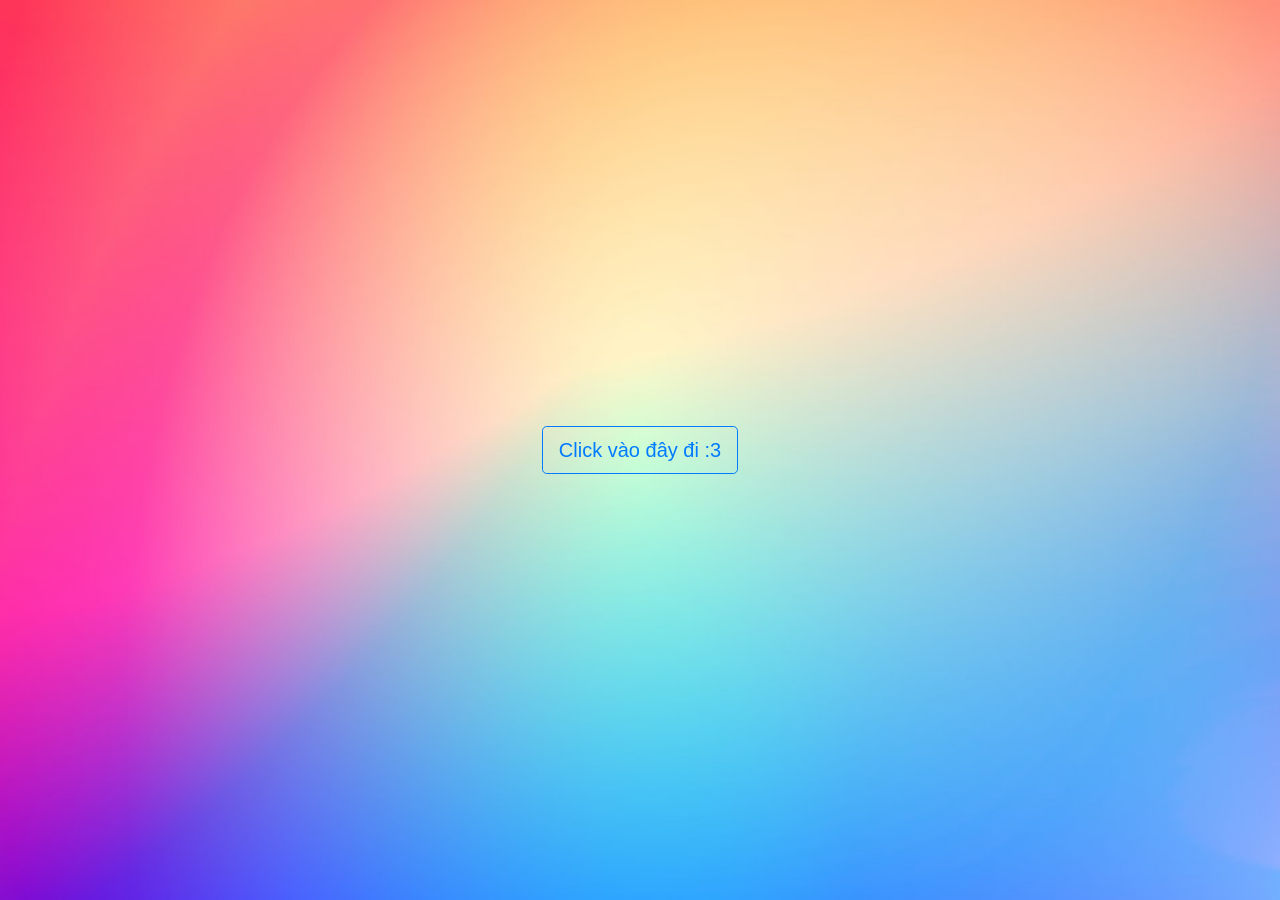
==== commit 7eda4eaa: "ácasc ấcc" ====
--- a/index.html
+++ b/index.html
@@ -1,1109 +1,42 @@
-<!DOCTYPE html>
-<html lang="en">
+<html>
 
 <head>
+    <title>Happy birthday</title>
     <meta charset="UTF-8">
-    <meta http-equiv="X-UA-Compatible" content="IE=edge">
-    <meta name="viewport" content="width=device-width, initial-scale=1.0">
-    <title>Gửi Emily</title>
+    <meta name="viewport" content="initial-scale=1.0, maximum-scale=1.0, user-scalable=no" />
+    <link rel="stylesheet" href="https://maxcdn.bootstrapcdn.com/bootstrap/4.5.2/css/bootstrap.min.css">
+    <script src="https://ajax.googleapis.com/ajax/libs/jquery/3.5.1/jquery.min.js"></script>
+    <script src="https://cdnjs.cloudflare.com/ajax/libs/popper.js/1.16.0/umd/popper.min.js"></script>
+    <script src="https://maxcdn.bootstrapcdn.com/bootstrap/4.5.2/js/bootstrap.min.js"></script>
+    <link rel="icon" href="assets/images/favicon.png" type="image/png" sizes="16x16">
+    <link rel="stylesheet" href="assets/css/style.css">
 </head>
-<style>
-    ::selection {
-        background: rgba(255, 255, 0, 0.5);
-    }
 
-    body {
-        background: white;
-    }
-
-    .window {
-        width: 340px;
-        height: 340px;
-        background: #a0d5d3;
-        position: absolute;
-        top: 50%;
-        left: 50%;
-        border-radius: 50%;
-        margin-top: -60px;
-        -webkit-transform: translate(-50%, -50%);
-        -moz-transform: translate(-50%, -50%);
-        -ms-transform: translate(-50%, -50%);
-        -o-transform: translate(-50%, -50%);
-        transform: translate(-50%, -50%);
-        border: 10px solid #f8e7dc;
-        overflow: hidden;
-    }
-
-    .santa {
-        position: absolute;
-        left: 50%;
-        bottom: 0;
-        -webkit-transform: translateX(-50%);
-        -moz-transform: translateX(-50%);
-        -ms-transform: translateX(-50%);
-        -o-transform: translateX(-50%);
-        transform: translateX(-50%);
-    }
-
-    .santa .body {
-        width: 190px;
-        height: 210px;
-        background: #de2f32;
-        position: relative;
-        border-radius: 50%;
-        top: 0;
-        -webkit-animation: bodyLaugh 4s linear infinite;
-        -moz-animation: bodyLaugh 4s linear infinite;
-        -ms-animation: bodyLaugh 4s linear infinite;
-        -o-animation: bodyLaugh 4s linear infinite;
-        animation: bodyLaugh 4s linear infinite;
-        -webkit-transform: translateY(50%);
-        -moz-transform: translateY(50%);
-        -ms-transform: translateY(50%);
-        -o-transform: translateY(50%);
-        transform: translateY(50%);
-    }
-
-    .santa .body:before {
-        content: " ";
-        width: 7px;
-        height: 7px;
-        background: #f7be10;
-        border-radius: 50%;
-        position: absolute;
-        top: 35%;
-        left: 50%;
-        -webkit-transform: translate(-50%, -50%);
-        -moz-transform: translate(-50%, -50%);
-        -ms-transform: translate(-50%, -50%);
-        -o-transform: translate(-50%, -50%);
-        transform: translate(-50%, -50%);
-        box-shadow: 0px -18px 0px #f7be10, 0px 18px 0px #f7be10;
-    }
-
-    .santa .head {
-        z-index: 2;
-        position: absolute;
-        bottom: 90px;
-        left: 50%;
-        -webkit-animation: headLaugh 4s linear infinite;
-        -moz-animation: headLaugh 4s linear infinite;
-        -ms-animation: headLaugh 4s linear infinite;
-        -o-animation: headLaugh 4s linear infinite;
-        animation: headLaugh 4s linear infinite;
-        -webkit-transform: translateX(-50%);
-        -moz-transform: translateX(-50%);
-        -ms-transform: translateX(-50%);
-        -o-transform: translateX(-50%);
-        transform: translateX(-50%);
-    }
-
-    .santa .head .face {
-        width: 120px;
-        height: 130px;
-        background: #edcab0;
-        background: radial-gradient(#edcab0, #e9a982);
-        border-radius: 50%;
-        border: 3px solid #f8e7dc;
-    }
-
-    .santa .head .face .redhat .whitepart {
-        position: absolute;
-        left: 50%;
-        top: 0;
-        -webkit-transform: translateX(-50%);
-        -moz-transform: translateX(-50%);
-        -ms-transform: translateX(-50%);
-        -o-transform: translateX(-50%);
-        transform: translateX(-50%);
-        width: 90%;
-        height: 32px;
-        background: #f8e7dc;
-        border-radius: 50px;
-        z-index: 4;
-        box-shadow: 0px 6px 0px -4px rgba(0, 0, 0, 0.1);
-    }
-
-    .santa .head .face .redhat .redpart {
-        width: 120px;
-        height: 120px;
-        background: #de2f32;
-        position: absolute;
-        top: -50px;
-        left: 15px;
-        border-radius: 50%;
-        z-index: -1;
-    }
-
-    .santa .head .face .redhat .redpart:before {
-        content: " ";
-        width: 95px;
-        height: 95px;
-        position: absolute;
-        left: 0;
-        top: 12px;
-        border-radius: 50%;
-        box-shadow: inset -8px -1px 0px -5px rgba(0, 0, 0, 0.05);
-    }
-
-    .santa .head .face .redhat .redpart:after {
-        content: " ";
-        position: absolute;
-        right: 0;
-        top: 60px;
-        background: #de2f32;
-        width: 20px;
-        height: 50px;
-    }
-
-    .santa .head .face .redhat .hatball {
-        width: 38px;
-        height: 38px;
-        background: #f8e7dc;
-        border-radius: 50%;
-        z-index: 5;
-        position: absolute;
-        right: -20px;
-        top: 40px;
-        box-shadow: 0px 6px 0px -4px rgba(0, 0, 0, 0.1);
-    }
-
-    .santa .head .face .eyes {
-        position: absolute;
-        left: 50%;
-        -webkit-transform: translateX(-50%);
-        -moz-transform: translateX(-50%);
-        -ms-transform: translateX(-50%);
-        -o-transform: translateX(-50%);
-        transform: translateX(-50%);
-        top: 57px;
-    }
-
-    .santa .head .face .eyes:before,
-    .santa .head .face .eyes:after {
-        content: " ";
-        position: absolute;
-        width: 15px;
-        height: 9px;
-        top: 0;
-        border: 5px solid #a8744f;
-        border-width: 0;
-        border-top-width: 5px;
-        border-radius: 50%;
-    }
-
-    .santa .head .face .eyes:before {
-        left: -28px;
-    }
-
-    .santa .head .face .eyes:after {
-        right: -28px;
-    }
-
-    .santa .head .face .beard {
-        width: 55px;
-        height: 55px;
-        background: #f8e7dc;
-        border-radius: 50%;
-        position: absolute;
-        bottom: -30px;
-        left: 50%;
-        -webkit-animation: beardLaugh 4s linear infinite;
-        -moz-animation: beardLaugh 4s linear infinite;
-        -ms-animation: beardLaugh 4s linear infinite;
-        -o-animation: beardLaugh 4s linear infinite;
-        animation: beardLaugh 4s linear infinite;
-        -webkit-transform: translateX(-50%);
-        -moz-transform: translateX(-50%);
-        -ms-transform: translateX(-50%);
-        -o-transform: translateX(-50%);
-        transform: translateX(-50%);
-    }
-
-    .santa .head .face .beard:before,
-    .santa .head .face .beard:after {
-        content: " ";
-        width: 80px;
-        height: 80px;
-        background: #f8e7dc;
-        border-radius: 50%;
-        position: absolute;
-        bottom: 15px;
-    }
-
-    .santa .head .face .beard:before {
-        left: -40px;
-    }
-
-    .santa .head .face .beard:after {
-        right: -40px;
-    }
-
-    .santa .head .face .beard .nouse {
-        width: 25px;
-        height: 20px;
-        border-radius: 50%;
-        background: #edcab0;
-        position: absolute;
-        z-index: 3;
-        box-shadow: inset -3px -3px 0px #e9a982;
-        left: 50%;
-        -webkit-transform: translateX(-50%);
-        -moz-transform: translateX(-50%);
-        -ms-transform: translateX(-50%);
-        -o-transform: translateX(-50%);
-        transform: translateX(-50%);
-        top: -42px;
-    }
-
-    .santa .head .face .beard .mouth {
-        background: #a8744f;
-        z-index: 3;
-        position: absolute;
-        width: 15px;
-        height: 5px;
-        border-bottom-right-radius: 80px 50px;
-        border-bottom-left-radius: 80px 50px;
-        left: 50%;
-        top: 0;
-        -webkit-animation: mouthLaugh 4s linear infinite;
-        -moz-animation: mouthLaugh 4s linear infinite;
-        -ms-animation: mouthLaugh 4s linear infinite;
-        -o-animation: mouthLaugh 4s linear infinite;
-        animation: mouthLaugh 4s linear infinite;
-        -webkit-transform: translateX(-50%);
-        -moz-transform: translateX(-50%);
-        -ms-transform: translateX(-50%);
-        -o-transform: translateX(-50%);
-        transform: translateX(-50%);
-    }
-
-    .santa .head .ears:before,
-    .santa .head .ears:after {
-        content: " ";
-        width: 20px;
-        height: 30px;
-        border-radius: 50%;
-        background: radial-gradient(#e9a982, #edcab0);
-        position: absolute;
-        top: 50%;
-        z-index: -1;
-    }
-
-    .santa .head .ears:before {
-        left: -8px;
-        -webkit-transform: rotate(-10deg);
-        -moz-transform: rotate(-10deg);
-        -ms-transform: rotate(-10deg);
-        -o-transform: rotate(-10deg);
-        transform: rotate(-10deg);
-    }
-
-    .santa .head .ears:after {
-        right: -8px;
-        -webkit-transform: rotate(10deg);
-        -moz-transform: rotate(10deg);
-        -ms-transform: rotate(10deg);
-        -o-transform: rotate(10deg);
-        transform: rotate(10deg);
-    }
-
-    @font-face {
-        font-family: 'Mountains of Christmas';
-        font-style: normal;
-        src: local("Mountains of Christmas"), local("MountainsofChristmas-Regular"), url(https://fonts.gstatic.com/s/mountainsofchristmas/v8/dVGBFPwd6G44IWDbQtPewylJhLDHyIrT3I5b5eGTHmw.woff2) format("woff2");
-    }
-
-    .message {
-        position: absolute;
-        left: 50%;
-        top: 50%;
-        margin-top: 80px;
-        -webkit-transform: translateX(-50%);
-        -moz-transform: translateX(-50%);
-        -ms-transform: translateX(-50%);
-        -o-transform: translateX(-50%);
-        transform: translateX(-50%);
-        color: #f8e7dc;
-        font-family: 'Mountains of Christmas';
-    }
-
-    .message h1 {
-        font-style: normal;
-        font-size: 75px;
-        margin-bottom: 0;
-        white-space: nowrap;
-    }
-
-    .message h2 {
-        margin: 0;
-        font-size: 20px;
-        text-align: center;
-        white-space: nowrap;
-    }
-
-    .message h2 a {
-        color: #f7be10;
-        opacity: 0.8;
-    }
-
-    .message h2 a:hover {
-        opacity: 1;
-    }
-
-    @-webkit-keyframes bodyLaugh {
-        0% {
-            top: 0px;
-        }
-
-        2% {
-            top: -3px;
-        }
-
-        4% {
-            top: 0px;
-        }
-
-        8% {
-            top: -3px;
-        }
-
-        10% {
-            top: 0px;
-        }
-
-        12% {
-            top: -3px;
-        }
-
-        14% {
-            top: 0px;
-        }
-
-        18% {
-            top: -3px;
-        }
-
-        20% {
-            top: 0px;
-        }
-
-        22% {
-            top: -3px;
-        }
-
-        24% {
-            top: 0px;
-        }
-
-        28% {
-            top: -3px;
-        }
-
-        30% {
-            top: 0px;
-        }
-
-        100% {
-            top: 0px;
-        }
-    }
-
-    @-moz-keyframes bodyLaugh {
-        0% {
-            top: 0px;
-        }
-
-        2% {
-            top: -3px;
-        }
-
-        4% {
-            top: 0px;
-        }
-
-        8% {
-            top: -3px;
-        }
-
-        10% {
-            top: 0px;
-        }
-
-        12% {
-            top: -3px;
-        }
-
-        14% {
-            top: 0px;
-        }
-
-        18% {
-            top: -3px;
-        }
-
-        20% {
-            top: 0px;
-        }
-
-        22% {
-            top: -3px;
-        }
-
-        24% {
-            top: 0px;
-        }
-
-        28% {
-            top: -3px;
-        }
-
-        30% {
-            top: 0px;
-        }
-
-        100% {
-            top: 0px;
-        }
-    }
-
-    @-ms-keyframes bodyLaugh {
-        0% {
-            top: 0px;
-        }
-
-        2% {
-            top: -3px;
-        }
-
-        4% {
-            top: 0px;
-        }
-
-        8% {
-            top: -3px;
-        }
-
-        10% {
-            top: 0px;
-        }
-
-        12% {
-            top: -3px;
-        }
-
-        14% {
-            top: 0px;
-        }
-
-        18% {
-            top: -3px;
-        }
-
-        20% {
-            top: 0px;
-        }
-
-        22% {
-            top: -3px;
-        }
-
-        24% {
-            top: 0px;
-        }
-
-        28% {
-            top: -3px;
-        }
-
-        30% {
-            top: 0px;
-        }
-
-        100% {
-            top: 0px;
-        }
-    }
-
-    @keyframes bodyLaugh {
-        0% {
-            top: 0px;
-        }
-
-        2% {
-            top: -3px;
-        }
-
-        4% {
-            top: 0px;
-        }
-
-        8% {
-            top: -3px;
-        }
-
-        10% {
-            top: 0px;
-        }
-
-        12% {
-            top: -3px;
-        }
-
-        14% {
-            top: 0px;
-        }
-
-        18% {
-            top: -3px;
-        }
-
-        20% {
-            top: 0px;
-        }
-
-        22% {
-            top: -3px;
-        }
-
-        24% {
-            top: 0px;
-        }
-
-        28% {
-            top: -3px;
-        }
-
-        30% {
-            top: 0px;
-        }
-
-        100% {
-            top: 0px;
-        }
-    }
-
-    @-webkit-keyframes beardLaugh {
-        0% {
-            bottom: -28px;
-        }
-
-        2% {
-            bottom: -30px;
-        }
-
-        4% {
-            bottom: -28px;
-        }
-
-        8% {
-            bottom: -30px;
-        }
-
-        10% {
-            bottom: -28px;
-        }
-
-        12% {
-            bottom: -30px;
-        }
-
-        14% {
-            bottom: -28px;
-        }
-
-        18% {
-            bottom: -30px;
-        }
-
-        20% {
-            bottom: -28px;
-        }
-
-        22% {
-            bottom: -30px;
-        }
-
-        24% {
-            bottom: -28px;
-        }
-
-        28% {
-            bottom: -30px;
-        }
-
-        30% {
-            bottom: -28px;
-        }
-
-        100% {
-            bottom: -28px;
-        }
-    }
-
-    @-moz-keyframes beardLaugh {
-        0% {
-            bottom: -28px;
-        }
-
-        2% {
-            bottom: -30px;
-        }
-
-        4% {
-            bottom: -28px;
-        }
-
-        8% {
-            bottom: -30px;
-        }
-
-        10% {
-            bottom: -28px;
-        }
-
-        12% {
-            bottom: -30px;
-        }
-
-        14% {
-            bottom: -28px;
-        }
-
-        18% {
-            bottom: -30px;
-        }
-
-        20% {
-            bottom: -28px;
-        }
-
-        22% {
-            bottom: -30px;
-        }
-
-        24% {
-            bottom: -28px;
-        }
-
-        28% {
-            bottom: -30px;
-        }
-
-        30% {
-            bottom: -28px;
-        }
-
-        100% {
-            bottom: -28px;
-        }
-    }
-
-    @-ms-keyframes beardLaugh {
-        0% {
-            bottom: -28px;
-        }
-
-        2% {
-            bottom: -30px;
-        }
-
-        4% {
-            bottom: -28px;
-        }
-
-        8% {
-            bottom: -30px;
-        }
-
-        10% {
-            bottom: -28px;
-        }
-
-        12% {
-            bottom: -30px;
-        }
-
-        14% {
-            bottom: -28px;
-        }
-
-        18% {
-            bottom: -30px;
-        }
-
-        20% {
-            bottom: -28px;
-        }
-
-        22% {
-            bottom: -30px;
-        }
-
-        24% {
-            bottom: -28px;
-        }
-
-        28% {
-            bottom: -30px;
-        }
-
-        30% {
-            bottom: -28px;
-        }
-
-        100% {
-            bottom: -28px;
-        }
-    }
-
-    @keyframes beardLaugh {
-        0% {
-            bottom: -28px;
-        }
-
-        2% {
-            bottom: -30px;
-        }
-
-        4% {
-            bottom: -28px;
-        }
-
-        8% {
-            bottom: -30px;
-        }
-
-        10% {
-            bottom: -28px;
-        }
-
-        12% {
-            bottom: -30px;
-        }
-
-        14% {
-            bottom: -28px;
-        }
-
-        18% {
-            bottom: -30px;
-        }
-
-        20% {
-            bottom: -28px;
-        }
-
-        22% {
-            bottom: -30px;
-        }
-
-        24% {
-            bottom: -28px;
-        }
-
-        28% {
-            bottom: -30px;
-        }
-
-        30% {
-            bottom: -28px;
-        }
-
-        100% {
-            bottom: -28px;
-        }
-    }
-
-    @-webkit-keyframes headLaugh {
-        0% {
-            bottom: 83px;
-        }
-
-        45% {
-            bottom: 83px;
-        }
-
-        50% {
-            bottom: 90px;
-        }
-
-        92% {
-            bottom: 90px;
-        }
-
-        98% {
-            bottom: 83px;
-        }
-
-        100% {
-            bottom: 83px;
-        }
-    }
-
-    @-moz-keyframes headLaugh {
-        0% {
-            bottom: 83px;
-        }
-
-        45% {
-            bottom: 83px;
-        }
-
-        50% {
-            bottom: 90px;
-        }
-
-        92% {
-            bottom: 90px;
-        }
-
-        98% {
-            bottom: 83px;
-        }
-
-        100% {
-            bottom: 83px;
-        }
-    }
-
-    @-ms-keyframes headLaugh {
-        0% {
-            bottom: 83px;
-        }
-
-        45% {
-            bottom: 83px;
-        }
-
-        50% {
-            bottom: 90px;
-        }
-
-        92% {
-            bottom: 90px;
-        }
-
-        98% {
-            bottom: 83px;
-        }
-
-        100% {
-            bottom: 83px;
-        }
-    }
-
-    @keyframes headLaugh {
-        0% {
-            bottom: 83px;
-        }
-
-        45% {
-            bottom: 83px;
-        }
-
-        50% {
-            bottom: 90px;
-        }
-
-        92% {
-            bottom: 90px;
-        }
-
-        98% {
-            bottom: 83px;
-        }
-
-        100% {
-            bottom: 83px;
-        }
-    }
-
-    @-webkit-keyframes mouthLaugh {
-        0% {
-            width: 20px;
-        }
-
-        45% {
-            width: 20px;
-        }
-
-        50% {
-            width: 15px;
-        }
-
-        92% {
-            width: 15px;
-        }
-
-        98% {
-            width: 20px;
-        }
-
-        100% {
-            width: 20px;
-        }
-    }
-
-    @-moz-keyframes mouthLaugh {
-        0% {
-            width: 20px;
-        }
-
-        45% {
-            width: 20px;
-        }
-
-        50% {
-            width: 15px;
-        }
-
-        92% {
-            width: 15px;
-        }
-
-        98% {
-            width: 20px;
-        }
-
-        100% {
-            width: 20px;
-        }
-    }
-
-    @-ms-keyframes mouthLaugh {
-        0% {
-            width: 20px;
-        }
-
-        45% {
-            width: 20px;
-        }
-
-        50% {
-            width: 15px;
-        }
-
-        92% {
-            width: 15px;
-        }
-
-        98% {
-            width: 20px;
-        }
-
-        100% {
-            width: 20px;
-        }
-    }
-
-    @keyframes mouthLaugh {
-        0% {
-            width: 20px;
-        }
-
-        45% {
-            width: 20px;
-        }
-
-        50% {
-            width: 15px;
-        }
-
-        92% {
-            width: 15px;
-        }
-
-        98% {
-            width: 20px;
-        }
-
-        100% {
-            width: 20px;
-        }
-    }
-
-
-    /* abc  */
-
-.christmas{
-    display: none;
-}
-  
-.christmas:before {
-  content: "";
-  position: absolute;
-  top: 0;
-  left: 0;
-  width: 100%;
-  height: 100%;
-  transform: rotate(-10deg);
-  background-image: radial-gradient(circle at 30% 30%, #fff 1.5%, transparent 2.5%), radial-gradient(circle at 80% 70%, #fff 1.5%, transparent 2.5%), radial-gradient(circle at 30% 50%, #fff 1%, transparent 2%), radial-gradient(circle at 70% 85%, #fff 1%, transparent 2%);
-  background-size: 10% 30%;
-  background-position: 0 0, 0 0, 0 0, 0 0;
-  -webkit-animation: snow 3s linear infinite ;
-          animation: snow 3s linear infinite ;
-}
-@-webkit-keyframes snow {
-  100% {
-    background-position: 0px 200px, 0 200px, 0px 200px, 0px 200px;
-  }
-}
-@keyframes snow {
-  100% {
-    background-position: 0px 200px, 0 200px, 0px 200px, 0px 200px;
-  }
-}
-
-
-</style>
-
-<body id="body" style="display:flex; align-items: center;justify-content: center;height: 100vh;">
-    
-    <div id="btn" style="width:30%;">
-        <svg xmlns="http://www.w3.org/2000/svg" xmlns:xlink="http://www.w3.org/1999/xlink" version="1.1" x="0px" y="0px" viewBox="0 0 150 88.4" enable-background="new 0 0 150 88.4" xml:space="preserve" style="fill: rgb(0, 0, 0);" role="img" aria-label="Valentine Envelope Line Icon">
-            <path d="M60.1,38.6c3.4-3.4,9-3.4,12.4,0l1.2,1.1l1.2-1.1c3.4-3.4,9-3.4,12.4,0c0.4,0.4,0.7,0.7,1,1.1L140,4.8H10.1  L60.1,38.6L60.1,38.6z" style="fill: none;"></path>
-            <path d="M89.8,44.8c0,2.3-0.9,4.6-2.6,6.2L75.4,62.9c-0.5,0.5-1.1,0.7-1.7,0.7s-1.2-0.2-1.7-0.7L60.1,51  c-1.7-1.7-2.6-3.9-2.6-6.2c0-0.7,0.1-1.3,0.2-2L4.8,7.2v75.4c0,0.6,0.5,1,1,1h138.3c0.6,0,1-0.5,1-1V7.2L89.8,44.5  C89.8,44.6,89.8,44.7,89.8,44.8z" style="fill: none;"></path>
-            <g id="__id2_s23t51u2c"><path d="M148.8,2.3c0-0.1-0.1-0.2-0.2-0.3c-0.3-0.3-0.6-0.6-0.9-0.8c-0.4-0.2-0.8-0.3-1.2-0.3c0.4,0,0.9,0.1,1.2,0.3  c-1-0.8-2.2-1.2-3.6-1.2H5.9C4.5,0,3.3,0.5,2.3,1.2C2.1,1.3,1.9,1.5,1.8,1.7C1.7,1.8,1.5,1.9,1.4,2C0.5,3.1,0,4.4,0,5.9v76.7  c0,3.2,2.6,5.9,5.9,5.9h138.3c3.2,0,5.9-2.6,5.9-5.9V5.9C150,4.5,149.5,3.3,148.8,2.3z M147.9,5.4l-2.7,1.8v75.4c0,0.6-0.5,1-1,1  H5.9c-0.6,0-1-0.5-1-1V7.2L2.1,5.3l2.7,1.8V5.9c0-0.6,0.5-1,1-1h0.1c-0.6,0-1,0.5-1,1v1.3l52.9,35.6c0.3-1.6,1.1-3.1,2.3-4.2  l-50-33.7H10L4.8,1.3L10,4.8h130L88.2,39.7c1,1.4,1.5,3,1.6,4.8l55.3-37.3V5.9c0.1-0.6-0.4-1.1-1-1.1h0.1c0.6,0,1,0.5,1,1v1.3  L147.9,5.4c0.7-0.5,1-1.3,1.1-2C149,4.2,148.6,5,147.9,5.4z" style="fill: rgb(169, 216, 221);"></path></g>
-            <g id="__id3_s23t51u2c"><path d="M90.2,43.7c-0.1-1.8-0.6-3.4-1.6-4.9c-0.3-0.4-0.6-0.8-1-1.2c-3.5-3.5-9.2-3.5-12.7,0l-1.2,1.2l-1.2-1.2  c-3.5-3.5-9.2-3.5-12.7,0c0,0,0,0,0,0c-1.2,1.2-2,2.7-2.4,4.4c-0.1,0.6-0.2,1.3-0.2,2c0,2.4,0.9,4.7,2.6,6.4L72,62.5  c0.5,0.5,1.1,0.7,1.8,0.7c0.6,0,1.3-0.2,1.8-0.7l12.1-12.1c1.7-1.7,2.6-4,2.6-6.4C90.3,43.9,90.2,43.8,90.2,43.7z M73.7,57.3  L63.3,46.9c-0.4-0.4-0.7-0.9-0.9-1.5c-0.2-0.4-0.2-0.9-0.2-1.4c0-1.1,0.4-2.1,1.2-2.9c0.2-0.2,0.5-0.4,0.8-0.6  c0.6-0.4,1.3-0.6,2.1-0.6c1.1,0,2.1,0.4,2.9,1.2l2.9,2.9c1,1,2.5,1,3.5,0l2.9-2.9c1.6-1.6,4.1-1.6,5.7,0c0.1,0.1,0.2,0.3,0.4,0.4  c1.2,1.6,1.1,3.8-0.4,5.3l-2.9,2.9L73.7,57.3z" style="fill: rgb(207, 94, 116);"></path></g>
-            </svg>
-            <h1 style="text-align: center;color:#de2f32">Nhấn vào thư nhé !!!</h1>
+<body>
+    <div id="show-content"></div>
+    <div class="main_container">
+        <button type="button" class="btn btn-outline-primary btn-lg" data-toggle="modal" data-target="#modalHoiNgaySinh">Click vào đây đi :3</button>
     </div>
-   
-   <div class="christmas" >
-    <div class="message">
-        <h1>Merry Christmas!</h1>
-        <h2>From HZit with luv ♥</h2>
-    </div>
-    <div class="window ">
-        <div class="santa">
-            <div class="head">
-                <div class="face">
-                    <div class="redhat">
-                        <div class="whitepart"></div>
-                        <div class="redpart"></div>
-                        <div class="hatball"></div>
-                    </div>
-                    <div class="eyes"></div>
-                    <div class="beard">
-                        <div class="nouse"></div>
-                        <div class="mouth"></div>
-                    </div>
+    <div class="modal" id="modalHoiNgaySinh">
+        <div class="modal-dialog">
+            <div class="modal-content">
+                <div class="modal-header">
+                    <h5>Nhập ngày sinh của người bạn yêu quý...</h5>
+                    <button type="button" class="close" data-dismiss="modal">&times;</button>
                 </div>
-                <div class="ears"></div>
+                <div class="modal-body">
+                    <center>
+                        <img id="figureImage" src="assets/images/love.gif" width="250">
+                    </center>
+                    <input type="text" id="nhapngaysinh" class="form-control" placeholder="Viết vào đây nhé! VD: dd/mm/yyyy">
+                </div>
+                <div class="modal-footer">
+                    <button type="button" onclick="checkValid()" class="btn btn-success">Tiếp tục</button>
+                </div>
             </div>
-            <div class="body"></div>
         </div>
     </div>
-   
-   </div>
-   <script>
-        document.querySelector("#btn").onclick = function (){
-            document.querySelector("#btn").style.display='none';
-            document.querySelector(".christmas").style.display='block';
-            document.querySelector("#body").style.background="#de2f32";
-        }
-   </script>
+    <script src="assets/js/script.js"></script>
 </body>
 
 </html>
--- a/assets/css/style.css
+++ b/assets/css/style.css
@@ -0,0 +1,15 @@
+body {
+    background: url("../images/bg.jpg") no-repeat center center fixed;
+    background-size: cover;
+}
+
+.main_container {
+    display: flex;
+    align-items: center;
+    justify-content: center;
+    height: 100%;
+}
+
+.modal-body img {
+    margin-bottom: 10px;
+}
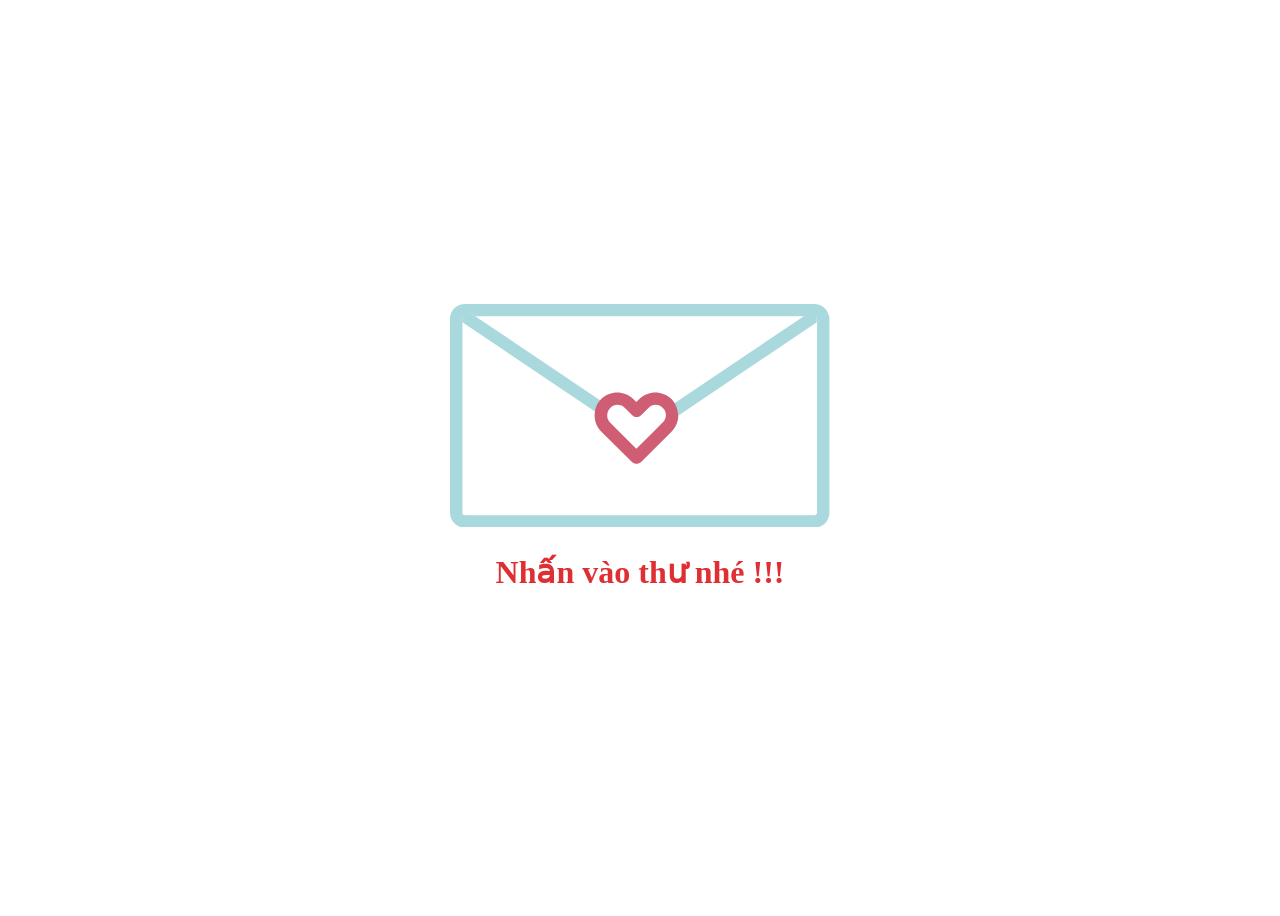
==== commit 5f11f097: "Comeback" ====
--- a/index.html
+++ b/index.html
@@ -1,42 +1,1109 @@
-<html>
+<!DOCTYPE html>
+<html lang="en">
 
 <head>
-    <title>Happy birthday</title>
     <meta charset="UTF-8">
-    <meta name="viewport" content="initial-scale=1.0, maximum-scale=1.0, user-scalable=no" />
-    <link rel="stylesheet" href="https://maxcdn.bootstrapcdn.com/bootstrap/4.5.2/css/bootstrap.min.css">
-    <script src="https://ajax.googleapis.com/ajax/libs/jquery/3.5.1/jquery.min.js"></script>
-    <script src="https://cdnjs.cloudflare.com/ajax/libs/popper.js/1.16.0/umd/popper.min.js"></script>
-    <script src="https://maxcdn.bootstrapcdn.com/bootstrap/4.5.2/js/bootstrap.min.js"></script>
-    <link rel="icon" href="assets/images/favicon.png" type="image/png" sizes="16x16">
-    <link rel="stylesheet" href="assets/css/style.css">
+    <meta http-equiv="X-UA-Compatible" content="IE=edge">
+    <meta name="viewport" content="width=device-width, initial-scale=1.0">
+    <title>Gửi Emily</title>
 </head>
-
-<body>
-    <div id="show-content"></div>
-    <div class="main_container">
-        <button type="button" class="btn btn-outline-primary btn-lg" data-toggle="modal" data-target="#modalHoiNgaySinh">Click vào đây đi :3</button>
+<style>
+    ::selection {
+        background: rgba(255, 255, 0, 0.5);
+    }
+
+    body {
+        background: white;
+    }
+
+    .window {
+        width: 340px;
+        height: 340px;
+        background: #a0d5d3;
+        position: absolute;
+        top: 50%;
+        left: 50%;
+        border-radius: 50%;
+        margin-top: -60px;
+        -webkit-transform: translate(-50%, -50%);
+        -moz-transform: translate(-50%, -50%);
+        -ms-transform: translate(-50%, -50%);
+        -o-transform: translate(-50%, -50%);
+        transform: translate(-50%, -50%);
+        border: 10px solid #f8e7dc;
+        overflow: hidden;
+    }
+
+    .santa {
+        position: absolute;
+        left: 50%;
+        bottom: 0;
+        -webkit-transform: translateX(-50%);
+        -moz-transform: translateX(-50%);
+        -ms-transform: translateX(-50%);
+        -o-transform: translateX(-50%);
+        transform: translateX(-50%);
+    }
+
+    .santa .body {
+        width: 190px;
+        height: 210px;
+        background: #de2f32;
+        position: relative;
+        border-radius: 50%;
+        top: 0;
+        -webkit-animation: bodyLaugh 4s linear infinite;
+        -moz-animation: bodyLaugh 4s linear infinite;
+        -ms-animation: bodyLaugh 4s linear infinite;
+        -o-animation: bodyLaugh 4s linear infinite;
+        animation: bodyLaugh 4s linear infinite;
+        -webkit-transform: translateY(50%);
+        -moz-transform: translateY(50%);
+        -ms-transform: translateY(50%);
+        -o-transform: translateY(50%);
+        transform: translateY(50%);
+    }
+
+    .santa .body:before {
+        content: " ";
+        width: 7px;
+        height: 7px;
+        background: #f7be10;
+        border-radius: 50%;
+        position: absolute;
+        top: 35%;
+        left: 50%;
+        -webkit-transform: translate(-50%, -50%);
+        -moz-transform: translate(-50%, -50%);
+        -ms-transform: translate(-50%, -50%);
+        -o-transform: translate(-50%, -50%);
+        transform: translate(-50%, -50%);
+        box-shadow: 0px -18px 0px #f7be10, 0px 18px 0px #f7be10;
+    }
+
+    .santa .head {
+        z-index: 2;
+        position: absolute;
+        bottom: 90px;
+        left: 50%;
+        -webkit-animation: headLaugh 4s linear infinite;
+        -moz-animation: headLaugh 4s linear infinite;
+        -ms-animation: headLaugh 4s linear infinite;
+        -o-animation: headLaugh 4s linear infinite;
+        animation: headLaugh 4s linear infinite;
+        -webkit-transform: translateX(-50%);
+        -moz-transform: translateX(-50%);
+        -ms-transform: translateX(-50%);
+        -o-transform: translateX(-50%);
+        transform: translateX(-50%);
+    }
+
+    .santa .head .face {
+        width: 120px;
+        height: 130px;
+        background: #edcab0;
+        background: radial-gradient(#edcab0, #e9a982);
+        border-radius: 50%;
+        border: 3px solid #f8e7dc;
+    }
+
+    .santa .head .face .redhat .whitepart {
+        position: absolute;
+        left: 50%;
+        top: 0;
+        -webkit-transform: translateX(-50%);
+        -moz-transform: translateX(-50%);
+        -ms-transform: translateX(-50%);
+        -o-transform: translateX(-50%);
+        transform: translateX(-50%);
+        width: 90%;
+        height: 32px;
+        background: #f8e7dc;
+        border-radius: 50px;
+        z-index: 4;
+        box-shadow: 0px 6px 0px -4px rgba(0, 0, 0, 0.1);
+    }
+
+    .santa .head .face .redhat .redpart {
+        width: 120px;
+        height: 120px;
+        background: #de2f32;
+        position: absolute;
+        top: -50px;
+        left: 15px;
+        border-radius: 50%;
+        z-index: -1;
+    }
+
+    .santa .head .face .redhat .redpart:before {
+        content: " ";
+        width: 95px;
+        height: 95px;
+        position: absolute;
+        left: 0;
+        top: 12px;
+        border-radius: 50%;
+        box-shadow: inset -8px -1px 0px -5px rgba(0, 0, 0, 0.05);
+    }
+
+    .santa .head .face .redhat .redpart:after {
+        content: " ";
+        position: absolute;
+        right: 0;
+        top: 60px;
+        background: #de2f32;
+        width: 20px;
+        height: 50px;
+    }
+
+    .santa .head .face .redhat .hatball {
+        width: 38px;
+        height: 38px;
+        background: #f8e7dc;
+        border-radius: 50%;
+        z-index: 5;
+        position: absolute;
+        right: -20px;
+        top: 40px;
+        box-shadow: 0px 6px 0px -4px rgba(0, 0, 0, 0.1);
+    }
+
+    .santa .head .face .eyes {
+        position: absolute;
+        left: 50%;
+        -webkit-transform: translateX(-50%);
+        -moz-transform: translateX(-50%);
+        -ms-transform: translateX(-50%);
+        -o-transform: translateX(-50%);
+        transform: translateX(-50%);
+        top: 57px;
+    }
+
+    .santa .head .face .eyes:before,
+    .santa .head .face .eyes:after {
+        content: " ";
+        position: absolute;
+        width: 15px;
+        height: 9px;
+        top: 0;
+        border: 5px solid #a8744f;
+        border-width: 0;
+        border-top-width: 5px;
+        border-radius: 50%;
+    }
+
+    .santa .head .face .eyes:before {
+        left: -28px;
+    }
+
+    .santa .head .face .eyes:after {
+        right: -28px;
+    }
+
+    .santa .head .face .beard {
+        width: 55px;
+        height: 55px;
+        background: #f8e7dc;
+        border-radius: 50%;
+        position: absolute;
+        bottom: -30px;
+        left: 50%;
+        -webkit-animation: beardLaugh 4s linear infinite;
+        -moz-animation: beardLaugh 4s linear infinite;
+        -ms-animation: beardLaugh 4s linear infinite;
+        -o-animation: beardLaugh 4s linear infinite;
+        animation: beardLaugh 4s linear infinite;
+        -webkit-transform: translateX(-50%);
+        -moz-transform: translateX(-50%);
+        -ms-transform: translateX(-50%);
+        -o-transform: translateX(-50%);
+        transform: translateX(-50%);
+    }
+
+    .santa .head .face .beard:before,
+    .santa .head .face .beard:after {
+        content: " ";
+        width: 80px;
+        height: 80px;
+        background: #f8e7dc;
+        border-radius: 50%;
+        position: absolute;
+        bottom: 15px;
+    }
+
+    .santa .head .face .beard:before {
+        left: -40px;
+    }
+
+    .santa .head .face .beard:after {
+        right: -40px;
+    }
+
+    .santa .head .face .beard .nouse {
+        width: 25px;
+        height: 20px;
+        border-radius: 50%;
+        background: #edcab0;
+        position: absolute;
+        z-index: 3;
+        box-shadow: inset -3px -3px 0px #e9a982;
+        left: 50%;
+        -webkit-transform: translateX(-50%);
+        -moz-transform: translateX(-50%);
+        -ms-transform: translateX(-50%);
+        -o-transform: translateX(-50%);
+        transform: translateX(-50%);
+        top: -42px;
+    }
+
+    .santa .head .face .beard .mouth {
+        background: #a8744f;
+        z-index: 3;
+        position: absolute;
+        width: 15px;
+        height: 5px;
+        border-bottom-right-radius: 80px 50px;
+        border-bottom-left-radius: 80px 50px;
+        left: 50%;
+        top: 0;
+        -webkit-animation: mouthLaugh 4s linear infinite;
+        -moz-animation: mouthLaugh 4s linear infinite;
+        -ms-animation: mouthLaugh 4s linear infinite;
+        -o-animation: mouthLaugh 4s linear infinite;
+        animation: mouthLaugh 4s linear infinite;
+        -webkit-transform: translateX(-50%);
+        -moz-transform: translateX(-50%);
+        -ms-transform: translateX(-50%);
+        -o-transform: translateX(-50%);
+        transform: translateX(-50%);
+    }
+
+    .santa .head .ears:before,
+    .santa .head .ears:after {
+        content: " ";
+        width: 20px;
+        height: 30px;
+        border-radius: 50%;
+        background: radial-gradient(#e9a982, #edcab0);
+        position: absolute;
+        top: 50%;
+        z-index: -1;
+    }
+
+    .santa .head .ears:before {
+        left: -8px;
+        -webkit-transform: rotate(-10deg);
+        -moz-transform: rotate(-10deg);
+        -ms-transform: rotate(-10deg);
+        -o-transform: rotate(-10deg);
+        transform: rotate(-10deg);
+    }
+
+    .santa .head .ears:after {
+        right: -8px;
+        -webkit-transform: rotate(10deg);
+        -moz-transform: rotate(10deg);
+        -ms-transform: rotate(10deg);
+        -o-transform: rotate(10deg);
+        transform: rotate(10deg);
+    }
+
+    @font-face {
+        font-family: 'Mountains of Christmas';
+        font-style: normal;
+        src: local("Mountains of Christmas"), local("MountainsofChristmas-Regular"), url(https://fonts.gstatic.com/s/mountainsofchristmas/v8/dVGBFPwd6G44IWDbQtPewylJhLDHyIrT3I5b5eGTHmw.woff2) format("woff2");
+    }
+
+    .message {
+        position: absolute;
+        left: 50%;
+        top: 50%;
+        margin-top: 80px;
+        -webkit-transform: translateX(-50%);
+        -moz-transform: translateX(-50%);
+        -ms-transform: translateX(-50%);
+        -o-transform: translateX(-50%);
+        transform: translateX(-50%);
+        color: #f8e7dc;
+        font-family: 'Mountains of Christmas';
+    }
+
+    .message h1 {
+        font-style: normal;
+        font-size: 75px;
+        margin-bottom: 0;
+        white-space: nowrap;
+    }
+
+    .message h2 {
+        margin: 0;
+        font-size: 20px;
+        text-align: center;
+        white-space: nowrap;
+    }
+
+    .message h2 a {
+        color: #f7be10;
+        opacity: 0.8;
+    }
+
+    .message h2 a:hover {
+        opacity: 1;
+    }
+
+    @-webkit-keyframes bodyLaugh {
+        0% {
+            top: 0px;
+        }
+
+        2% {
+            top: -3px;
+        }
+
+        4% {
+            top: 0px;
+        }
+
+        8% {
+            top: -3px;
+        }
+
+        10% {
+            top: 0px;
+        }
+
+        12% {
+            top: -3px;
+        }
+
+        14% {
+            top: 0px;
+        }
+
+        18% {
+            top: -3px;
+        }
+
+        20% {
+            top: 0px;
+        }
+
+        22% {
+            top: -3px;
+        }
+
+        24% {
+            top: 0px;
+        }
+
+        28% {
+            top: -3px;
+        }
+
+        30% {
+            top: 0px;
+        }
+
+        100% {
+            top: 0px;
+        }
+    }
+
+    @-moz-keyframes bodyLaugh {
+        0% {
+            top: 0px;
+        }
+
+        2% {
+            top: -3px;
+        }
+
+        4% {
+            top: 0px;
+        }
+
+        8% {
+            top: -3px;
+        }
+
+        10% {
+            top: 0px;
+        }
+
+        12% {
+            top: -3px;
+        }
+
+        14% {
+            top: 0px;
+        }
+
+        18% {
+            top: -3px;
+        }
+
+        20% {
+            top: 0px;
+        }
+
+        22% {
+            top: -3px;
+        }
+
+        24% {
+            top: 0px;
+        }
+
+        28% {
+            top: -3px;
+        }
+
+        30% {
+            top: 0px;
+        }
+
+        100% {
+            top: 0px;
+        }
+    }
+
+    @-ms-keyframes bodyLaugh {
+        0% {
+            top: 0px;
+        }
+
+        2% {
+            top: -3px;
+        }
+
+        4% {
+            top: 0px;
+        }
+
+        8% {
+            top: -3px;
+        }
+
+        10% {
+            top: 0px;
+        }
+
+        12% {
+            top: -3px;
+        }
+
+        14% {
+            top: 0px;
+        }
+
+        18% {
+            top: -3px;
+        }
+
+        20% {
+            top: 0px;
+        }
+
+        22% {
+            top: -3px;
+        }
+
+        24% {
+            top: 0px;
+        }
+
+        28% {
+            top: -3px;
+        }
+
+        30% {
+            top: 0px;
+        }
+
+        100% {
+            top: 0px;
+        }
+    }
+
+    @keyframes bodyLaugh {
+        0% {
+            top: 0px;
+        }
+
+        2% {
+            top: -3px;
+        }
+
+        4% {
+            top: 0px;
+        }
+
+        8% {
+            top: -3px;
+        }
+
+        10% {
+            top: 0px;
+        }
+
+        12% {
+            top: -3px;
+        }
+
+        14% {
+            top: 0px;
+        }
+
+        18% {
+            top: -3px;
+        }
+
+        20% {
+            top: 0px;
+        }
+
+        22% {
+            top: -3px;
+        }
+
+        24% {
+            top: 0px;
+        }
+
+        28% {
+            top: -3px;
+        }
+
+        30% {
+            top: 0px;
+        }
+
+        100% {
+            top: 0px;
+        }
+    }
+
+    @-webkit-keyframes beardLaugh {
+        0% {
+            bottom: -28px;
+        }
+
+        2% {
+            bottom: -30px;
+        }
+
+        4% {
+            bottom: -28px;
+        }
+
+        8% {
+            bottom: -30px;
+        }
+
+        10% {
+            bottom: -28px;
+        }
+
+        12% {
+            bottom: -30px;
+        }
+
+        14% {
+            bottom: -28px;
+        }
+
+        18% {
+            bottom: -30px;
+        }
+
+        20% {
+            bottom: -28px;
+        }
+
+        22% {
+            bottom: -30px;
+        }
+
+        24% {
+            bottom: -28px;
+        }
+
+        28% {
+            bottom: -30px;
+        }
+
+        30% {
+            bottom: -28px;
+        }
+
+        100% {
+            bottom: -28px;
+        }
+    }
+
+    @-moz-keyframes beardLaugh {
+        0% {
+            bottom: -28px;
+        }
+
+        2% {
+            bottom: -30px;
+        }
+
+        4% {
+            bottom: -28px;
+        }
+
+        8% {
+            bottom: -30px;
+        }
+
+        10% {
+            bottom: -28px;
+        }
+
+        12% {
+            bottom: -30px;
+        }
+
+        14% {
+            bottom: -28px;
+        }
+
+        18% {
+            bottom: -30px;
+        }
+
+        20% {
+            bottom: -28px;
+        }
+
+        22% {
+            bottom: -30px;
+        }
+
+        24% {
+            bottom: -28px;
+        }
+
+        28% {
+            bottom: -30px;
+        }
+
+        30% {
+            bottom: -28px;
+        }
+
+        100% {
+            bottom: -28px;
+        }
+    }
+
+    @-ms-keyframes beardLaugh {
+        0% {
+            bottom: -28px;
+        }
+
+        2% {
+            bottom: -30px;
+        }
+
+        4% {
+            bottom: -28px;
+        }
+
+        8% {
+            bottom: -30px;
+        }
+
+        10% {
+            bottom: -28px;
+        }
+
+        12% {
+            bottom: -30px;
+        }
+
+        14% {
+            bottom: -28px;
+        }
+
+        18% {
+            bottom: -30px;
+        }
+
+        20% {
+            bottom: -28px;
+        }
+
+        22% {
+            bottom: -30px;
+        }
+
+        24% {
+            bottom: -28px;
+        }
+
+        28% {
+            bottom: -30px;
+        }
+
+        30% {
+            bottom: -28px;
+        }
+
+        100% {
+            bottom: -28px;
+        }
+    }
+
+    @keyframes beardLaugh {
+        0% {
+            bottom: -28px;
+        }
+
+        2% {
+            bottom: -30px;
+        }
+
+        4% {
+            bottom: -28px;
+        }
+
+        8% {
+            bottom: -30px;
+        }
+
+        10% {
+            bottom: -28px;
+        }
+
+        12% {
+            bottom: -30px;
+        }
+
+        14% {
+            bottom: -28px;
+        }
+
+        18% {
+            bottom: -30px;
+        }
+
+        20% {
+            bottom: -28px;
+        }
+
+        22% {
+            bottom: -30px;
+        }
+
+        24% {
+            bottom: -28px;
+        }
+
+        28% {
+            bottom: -30px;
+        }
+
+        30% {
+            bottom: -28px;
+        }
+
+        100% {
+            bottom: -28px;
+        }
+    }
+
+    @-webkit-keyframes headLaugh {
+        0% {
+            bottom: 83px;
+        }
+
+        45% {
+            bottom: 83px;
+        }
+
+        50% {
+            bottom: 90px;
+        }
+
+        92% {
+            bottom: 90px;
+        }
+
+        98% {
+            bottom: 83px;
+        }
+
+        100% {
+            bottom: 83px;
+        }
+    }
+
+    @-moz-keyframes headLaugh {
+        0% {
+            bottom: 83px;
+        }
+
+        45% {
+            bottom: 83px;
+        }
+
+        50% {
+            bottom: 90px;
+        }
+
+        92% {
+            bottom: 90px;
+        }
+
+        98% {
+            bottom: 83px;
+        }
+
+        100% {
+            bottom: 83px;
+        }
+    }
+
+    @-ms-keyframes headLaugh {
+        0% {
+            bottom: 83px;
+        }
+
+        45% {
+            bottom: 83px;
+        }
+
+        50% {
+            bottom: 90px;
+        }
+
+        92% {
+            bottom: 90px;
+        }
+
+        98% {
+            bottom: 83px;
+        }
+
+        100% {
+            bottom: 83px;
+        }
+    }
+
+    @keyframes headLaugh {
+        0% {
+            bottom: 83px;
+        }
+
+        45% {
+            bottom: 83px;
+        }
+
+        50% {
+            bottom: 90px;
+        }
+
+        92% {
+            bottom: 90px;
+        }
+
+        98% {
+            bottom: 83px;
+        }
+
+        100% {
+            bottom: 83px;
+        }
+    }
+
+    @-webkit-keyframes mouthLaugh {
+        0% {
+            width: 20px;
+        }
+
+        45% {
+            width: 20px;
+        }
+
+        50% {
+            width: 15px;
+        }
+
+        92% {
+            width: 15px;
+        }
+
+        98% {
+            width: 20px;
+        }
+
+        100% {
+            width: 20px;
+        }
+    }
+
+    @-moz-keyframes mouthLaugh {
+        0% {
+            width: 20px;
+        }
+
+        45% {
+            width: 20px;
+        }
+
+        50% {
+            width: 15px;
+        }
+
+        92% {
+            width: 15px;
+        }
+
+        98% {
+            width: 20px;
+        }
+
+        100% {
+            width: 20px;
+        }
+    }
+
+    @-ms-keyframes mouthLaugh {
+        0% {
+            width: 20px;
+        }
+
+        45% {
+            width: 20px;
+        }
+
+        50% {
+            width: 15px;
+        }
+
+        92% {
+            width: 15px;
+        }
+
+        98% {
+            width: 20px;
+        }
+
+        100% {
+            width: 20px;
+        }
+    }
+
+    @keyframes mouthLaugh {
+        0% {
+            width: 20px;
+        }
+
+        45% {
+            width: 20px;
+        }
+
+        50% {
+            width: 15px;
+        }
+
+        92% {
+            width: 15px;
+        }
+
+        98% {
+            width: 20px;
+        }
+
+        100% {
+            width: 20px;
+        }
+    }
+
+
+    /* abc  */
+
+.christmas{
+    display: none;
+}
+  
+.christmas:before {
+  content: "";
+  position: absolute;
+  top: 0;
+  left: 0;
+  width: 100%;
+  height: 100%;
+  transform: rotate(-10deg);
+  background-image: radial-gradient(circle at 30% 30%, #fff 1.5%, transparent 2.5%), radial-gradient(circle at 80% 70%, #fff 1.5%, transparent 2.5%), radial-gradient(circle at 30% 50%, #fff 1%, transparent 2%), radial-gradient(circle at 70% 85%, #fff 1%, transparent 2%);
+  background-size: 10% 30%;
+  background-position: 0 0, 0 0, 0 0, 0 0;
+  -webkit-animation: snow 3s linear infinite ;
+          animation: snow 3s linear infinite ;
+}
+@-webkit-keyframes snow {
+  100% {
+    background-position: 0px 200px, 0 200px, 0px 200px, 0px 200px;
+  }
+}
+@keyframes snow {
+  100% {
+    background-position: 0px 200px, 0 200px, 0px 200px, 0px 200px;
+  }
+}
+
+
+</style>
+
+<body id="body" style="display:flex; align-items: center;justify-content: center;height: 100vh;">
+    
+    <div id="btn" style="width:30%;">
+        <svg xmlns="http://www.w3.org/2000/svg" xmlns:xlink="http://www.w3.org/1999/xlink" version="1.1" x="0px" y="0px" viewBox="0 0 150 88.4" enable-background="new 0 0 150 88.4" xml:space="preserve" style="fill: rgb(0, 0, 0);" role="img" aria-label="Valentine Envelope Line Icon">
+            <path d="M60.1,38.6c3.4-3.4,9-3.4,12.4,0l1.2,1.1l1.2-1.1c3.4-3.4,9-3.4,12.4,0c0.4,0.4,0.7,0.7,1,1.1L140,4.8H10.1  L60.1,38.6L60.1,38.6z" style="fill: none;"></path>
+            <path d="M89.8,44.8c0,2.3-0.9,4.6-2.6,6.2L75.4,62.9c-0.5,0.5-1.1,0.7-1.7,0.7s-1.2-0.2-1.7-0.7L60.1,51  c-1.7-1.7-2.6-3.9-2.6-6.2c0-0.7,0.1-1.3,0.2-2L4.8,7.2v75.4c0,0.6,0.5,1,1,1h138.3c0.6,0,1-0.5,1-1V7.2L89.8,44.5  C89.8,44.6,89.8,44.7,89.8,44.8z" style="fill: none;"></path>
+            <g id="__id2_s23t51u2c"><path d="M148.8,2.3c0-0.1-0.1-0.2-0.2-0.3c-0.3-0.3-0.6-0.6-0.9-0.8c-0.4-0.2-0.8-0.3-1.2-0.3c0.4,0,0.9,0.1,1.2,0.3  c-1-0.8-2.2-1.2-3.6-1.2H5.9C4.5,0,3.3,0.5,2.3,1.2C2.1,1.3,1.9,1.5,1.8,1.7C1.7,1.8,1.5,1.9,1.4,2C0.5,3.1,0,4.4,0,5.9v76.7  c0,3.2,2.6,5.9,5.9,5.9h138.3c3.2,0,5.9-2.6,5.9-5.9V5.9C150,4.5,149.5,3.3,148.8,2.3z M147.9,5.4l-2.7,1.8v75.4c0,0.6-0.5,1-1,1  H5.9c-0.6,0-1-0.5-1-1V7.2L2.1,5.3l2.7,1.8V5.9c0-0.6,0.5-1,1-1h0.1c-0.6,0-1,0.5-1,1v1.3l52.9,35.6c0.3-1.6,1.1-3.1,2.3-4.2  l-50-33.7H10L4.8,1.3L10,4.8h130L88.2,39.7c1,1.4,1.5,3,1.6,4.8l55.3-37.3V5.9c0.1-0.6-0.4-1.1-1-1.1h0.1c0.6,0,1,0.5,1,1v1.3  L147.9,5.4c0.7-0.5,1-1.3,1.1-2C149,4.2,148.6,5,147.9,5.4z" style="fill: rgb(169, 216, 221);"></path></g>
+            <g id="__id3_s23t51u2c"><path d="M90.2,43.7c-0.1-1.8-0.6-3.4-1.6-4.9c-0.3-0.4-0.6-0.8-1-1.2c-3.5-3.5-9.2-3.5-12.7,0l-1.2,1.2l-1.2-1.2  c-3.5-3.5-9.2-3.5-12.7,0c0,0,0,0,0,0c-1.2,1.2-2,2.7-2.4,4.4c-0.1,0.6-0.2,1.3-0.2,2c0,2.4,0.9,4.7,2.6,6.4L72,62.5  c0.5,0.5,1.1,0.7,1.8,0.7c0.6,0,1.3-0.2,1.8-0.7l12.1-12.1c1.7-1.7,2.6-4,2.6-6.4C90.3,43.9,90.2,43.8,90.2,43.7z M73.7,57.3  L63.3,46.9c-0.4-0.4-0.7-0.9-0.9-1.5c-0.2-0.4-0.2-0.9-0.2-1.4c0-1.1,0.4-2.1,1.2-2.9c0.2-0.2,0.5-0.4,0.8-0.6  c0.6-0.4,1.3-0.6,2.1-0.6c1.1,0,2.1,0.4,2.9,1.2l2.9,2.9c1,1,2.5,1,3.5,0l2.9-2.9c1.6-1.6,4.1-1.6,5.7,0c0.1,0.1,0.2,0.3,0.4,0.4  c1.2,1.6,1.1,3.8-0.4,5.3l-2.9,2.9L73.7,57.3z" style="fill: rgb(207, 94, 116);"></path></g>
+            </svg>
+            <h1 style="text-align: center;color:#de2f32">Nhấn vào thư nhé !!!</h1>
     </div>
-    <div class="modal" id="modalHoiNgaySinh">
-        <div class="modal-dialog">
-            <div class="modal-content">
-                <div class="modal-header">
-                    <h5>Nhập ngày sinh của người bạn yêu quý...</h5>
-                    <button type="button" class="close" data-dismiss="modal">&times;</button>
+   
+   <div class="christmas" >
+    <div class="message">
+        <h1>Merry Christmas!</h1>
+        <h2>From HZit with luv ♥</h2>
+    </div>
+    <div class="window ">
+        <div class="santa">
+            <div class="head">
+                <div class="face">
+                    <div class="redhat">
+                        <div class="whitepart"></div>
+                        <div class="redpart"></div>
+                        <div class="hatball"></div>
+                    </div>
+                    <div class="eyes"></div>
+                    <div class="beard">
+                        <div class="nouse"></div>
+                        <div class="mouth"></div>
+                    </div>
                 </div>
-                <div class="modal-body">
-                    <center>
-                        <img id="figureImage" src="assets/images/love.gif" width="250">
-                    </center>
-                    <input type="text" id="nhapngaysinh" class="form-control" placeholder="Viết vào đây nhé! VD: dd/mm/yyyy">
-                </div>
-                <div class="modal-footer">
-                    <button type="button" onclick="checkValid()" class="btn btn-success">Tiếp tục</button>
-                </div>
+                <div class="ears"></div>
             </div>
+            <div class="body"></div>
         </div>
     </div>
-    <script src="assets/js/script.js"></script>
+   
+   </div>
+   <script>
+        document.querySelector("#btn").onclick = function (){
+            document.querySelector("#btn").style.display='none';
+            document.querySelector(".christmas").style.display='block';
+            document.querySelector("#body").style.background="#de2f32";
+        }
+   </script>
 </body>
 
 </html>
